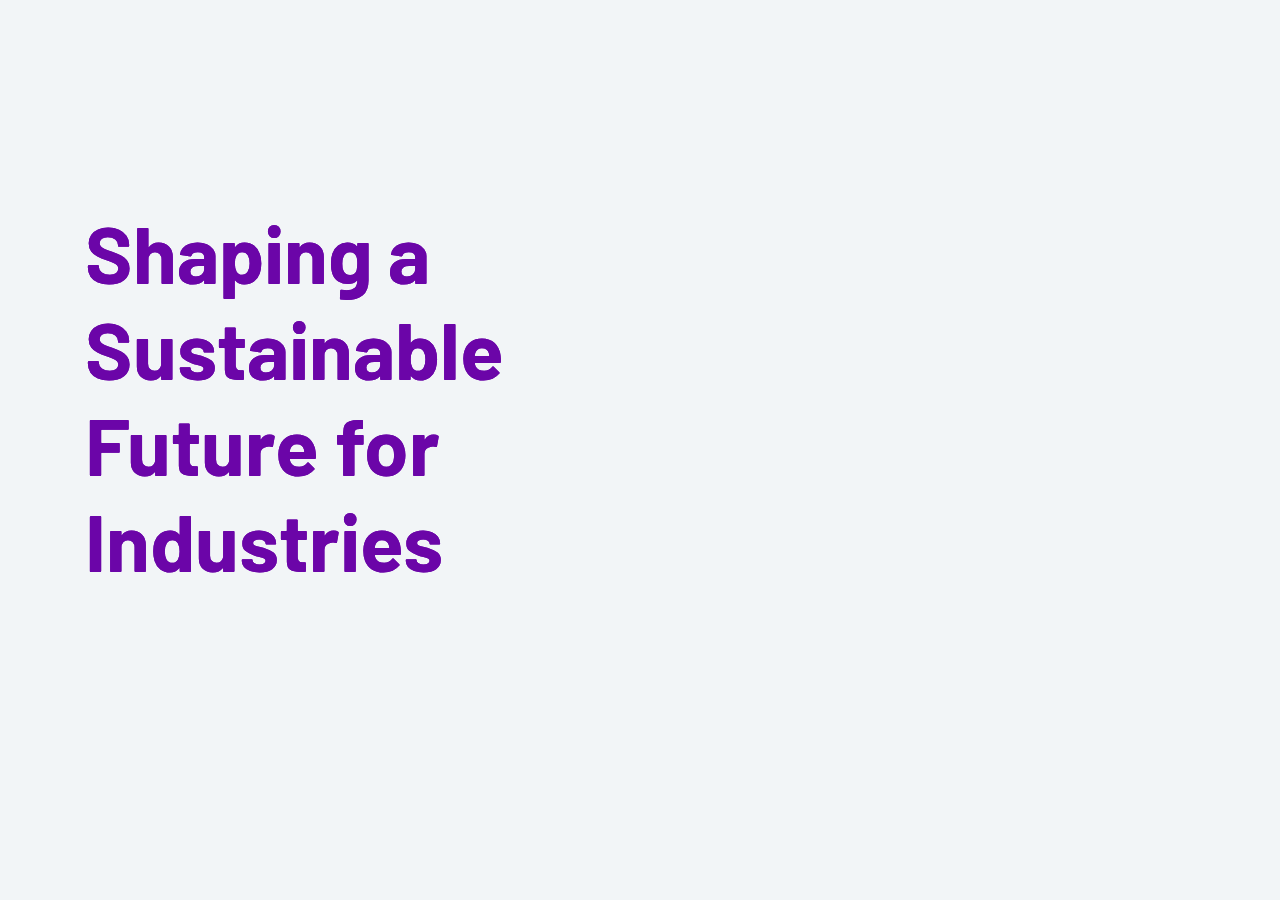
==== index.html @ 56fdaa16 "home video edits" ====
<!DOCTYPE html>
<html lang="en">
  <head>
    <meta charset="UTF-8">
    <meta name="viewport" content="width=device-width, initial-scale=1.0">

    <link rel="stylesheet" type="text/css" href="assets/css/style.css">
    <link rel="stylesheet" type="text/css" href="assets/css/la-style.css">

    <title>Aveva | Welcome</title>
  </head>
  <body class="home splash purple">

    <div class="splash-inner container container-center">
      <div class="row container-position col-wrapper">
        <div class="col col-left">
          <div class="text-wrapper">
            <h1>Shaping a Sustainable Future for Industries</h1>
          </div>
        </div>
        <div class="col col-right dark purple-invisible">
          <p class="large">
            Learn how digital acceleration empowers you to optimize engineering and operations to unlock performance intelligence with our digital factory experience. Discover how partnering with AVEVA empowers industries with a comprehensive AI-infused digital thread to enable the connected worker with insights, guidance, and learning to shape a sustainable future.
          </p>
          <p class="large">
            <strong>
              Discover how AVEVA software can help you unlock performance intelligence in each of the industries below.
            </strong>
          </p>
        </div>
        <div class="col col-full nav title-nav purple-invisible">
          <ul class="nav-list">
            <li class="nav-item">
              <a class="nav-link dark" href="#" data-slide="chemicals">Chemicals</a>
            </li>
            <li class="nav-item">
              <a class="nav-link dark" href="#" data-slide="consumer-products">Consumer-packaged Goods</a>
            </li>
            <li class="nav-item">
              <a class="nav-link dark" href="#" data-slide="energy">Oil and Gas</a>
            </li>
            <li class="nav-item">
              <a class="nav-link dark" href="#" data-slide="power">Power</a>
            </li>
          </ul>
        </div>
      </div>
    </div>

    <div class="slider-inner hidden">
      <div class="bg">
      </div>
      <div class="container container-center slider-arrows">
        <div class="arrows">
          <div class="arrow arrow-left">
            <img src="assets/images/arrow-left.svg" alt="">
          </div>
          <div class="arrow arrow-right">
            <img src="assets/images/arrow-left.svg" alt="">
          </div>
        </div>
      </div>
      <div class="container container-center container-position slide slide-chemicals col-wrapper" style="display: none;" data-slide="chemicals">
        <div class="col col-left">
          <div class="text-wrapper">
            <h1>Chemicals</h1>
          </div>
        </div>
        <div class="col col-right">
          <div class="video-wrapper">
            <!--<video class="video" poster="assets/images/video-thumb.png">
              <source src="" type="video/webm">
            </video>-->

            <div class="fitb-popup-contain">
              <div class="pop-trigger">
                <img src="assets/images/video-preview.jpg" />
                <div class="fitb-pop">
                  <script src="https://fast.wistia.com/embed/medias/597hd5njdz.jsonp" async></script><script src="https://fast.wistia.com/assets/external/E-v1.js" async></script><div class="wistia_responsive_padding" style="padding:56.25% 0 0 0;position:relative;"><div class="wistia_responsive_wrapper" style="height:100%;left:0;position:absolute;top:0;width:100%;"><div class="wistia_embed wistia_async_597hd5njdz videoFoam=true" style="height:100%;position:relative;width:100%"><div class="wistia_swatch" style="height:100%;left:0;opacity:0;overflow:hidden;position:absolute;top:0;transition:opacity 200ms;width:100%;"><img src="https://fast.wistia.com/embed/medias/597hd5njdz/swatch" style="filter:blur(5px);height:100%;object-fit:contain;width:100%;" alt="" aria-hidden="true" onload="this.parentNode.style.opacity=1;" /></div></div></div></div>
                </div>
              </div>
            </div>
            <!--<img src="assets/images/play.svg" alt="" class="play-button">-->
          </div>
        </div>
        <div class="col col-full nav title-nav">
          <ul class="nav-list">
            <li class="nav-item">
              <a class="nav-link dark active" href="#" data-slide="chemicals">Chemicals</a>
            </li>
            <li class="nav-item">
              <a class="nav-link dark" href="#" data-slide="consumer-products">Consumer-packaged Goods</a>
            </li>
            <li class="nav-item">
              <a class="nav-link dark" href="#" data-slide="energy">Oil and Gas</a>
            </li>
            <li class="nav-item">
              <a class="nav-link dark" href="#" data-slide="power">Power</a>
            </li>
          </ul>
        </div>
        <div class="col col-right dark">
          <p class="large slate">
            AVEVA provides expert software to the top 15 leading chemical companies, enabling them to unify data, drive engineering excellence and operational agililty, and support circularity and sustainable performance.
          </p>
          <a href="chemicals.html" class="button">Get Started</a>
        </div>
      </div>

      <div class="container container-center container-position slide slide-consumer-products col-wrapper" style="display: none" data-slide="consumer-products">
        <div class="col col-left">
          <div class="text-wrapper">
            <h1>Consumer-packaged Goods</h1>
          </div>
        </div>
        <div class="col col-right">
          <div class="video-wrapper">
            <video class="video" poster="assets/images/video-thumb.png">
              <source src="" type="video/webm">
            </video>
            <img src="assets/images/play.svg" alt="" class="play-button">
          </div>
        </div>
        <div class="col col-full nav title-nav">
          <ul class="nav-list">
            <li class="nav-item">
              <a class="nav-link dark" href="#" data-slide="chemicals">Chemicals</a>
            </li>
            <li class="nav-item">
              <a class="nav-link dark active" href="#" data-slide="consumer-products">Consumer-packaged Goods</a>
            </li>
            <li class="nav-item">
              <a class="nav-link dark" href="#" data-slide="energy">Oil and Gas</a>
            </li>
            <li class="nav-item">
              <a class="nav-link dark" href="#" data-slide="power">Power</a>
            </li>
          </ul>
        </div>
        <div class="col col-right dark">
          <p class="large">
            As a recognized leader in smart manufacturing, AVEVA works with the top 25 food and beverage manufacturers to use Industry 4.0 technologies to transform their businesses and enable operational excellence.
          </p>
          <a href="consumer-products.html" class="button">Get Started</a>
        </div>
      </div>

      <div class="container container-center container-position slide slide-energy col-wrapper" style="display: none" data-slide="energy">
        <div class="col col-left">
          <div class="text-wrapper">
            <h1>Oil and Gas</h1>
          </div>
        </div>
        <div class="col col-right">
          <div class="video-wrapper">
            <video class="video" poster="assets/images/video-thumb.png">
              <source src="" type="video/webm">
            </video>
            <img src="assets/images/play.svg" alt="" class="play-button">
          </div>
        </div>
        <div class="col col-full nav title-nav">
          <ul class="nav-list">
            <li class="nav-item">
              <a class="nav-link dark" href="#" data-slide="chemicals">Chemicals</a>
            </li>
            <li class="nav-item">
              <a class="nav-link dark" href="#" data-slide="consumer-products">Consumer-packaged Goods</a>
            </li>
            <li class="nav-item">
              <a class="nav-link dark active" href="#" data-slide="energy">Oil and Gas</a>
            </li>
            <li class="nav-item">
              <a class="nav-link dark" href="#" data-slide="power">Power</a>
            </li>
          </ul>
        </div>
        <div class="col col-right dark">
          <p class="large slate">
            As a recognized leader in the energy industry, AVEVA enables 19 of the top 20 energy companies, over 300 refineries and 900,000 miles of pipeline to improve their businesses, enable agility and drive net-zero operations through digital transformation.
          </p>
          <a href="energy.html" class="button">Get Started</a>
        </div>
      </div>

      <div class="container container-center container-position slide slide-power col-wrapper" style="display: none" data-slide="power">
        <div class="col col-left">
          <div class="text-wrapper">
            <h1>Power</h1>
          </div>
        </div>
        <div class="col col-right">
          <div class="video-wrapper">
            <video class="video" poster="assets/images/video-thumb.png">
              <source src="" type="video/webm">
            </video>
            <img src="assets/images/play.svg" alt="" class="play-button">
          </div>
        </div>
        <div class="col col-full nav title-nav">
          <ul class="nav-list">
            <li class="nav-item">
              <a class="nav-link dark" href="#" data-slide="chemicals">Chemicals</a>
            </li>
            <li class="nav-item">
              <a class="nav-link dark" href="#" data-slide="consumer-products">Consumer-packaged Goods</a>
            </li>
            <li class="nav-item">
              <a class="nav-link dark" href="#" data-slide="energy">Oil and Gas</a>
            </li>
            <li class="nav-item">
              <a class="nav-link dark active" href="#" data-slide="power">Power</a>
            </li>
          </ul>
        </div>
        <div class="col col-right dark">
          <p class="large slate">
            AVEVA enables the digital transformation of the power industry by improving plant efficiency, increasing reliability and creating a connected workforce while meeting sustainability goals and shareholder needs.
          </p>
          <a href="power.html" class="button">Get Started</a>
        </div>
      </div>

    </div>

    <video muted playsinline class="background-video" style="display:none;">
      <source src="assets/videos/AVEVA_intro_intro.webm" type="video/webm">
    </video>
    <script src="https://code.jquery.com/jquery-3.6.0.min.js" integrity="sha256-/xUj+3OJU5yExlq6GSYGSHk7tPXikynS7ogEvDej/m4=" crossorigin="anonymous"></script>
    <script src="assets/js/slider.js"></script>
    <script src="assets/js/la-custom.js"></script>
    <script src="assets/js/home.js"></script>
    <script>
      document.addEventListener('DOMContentLoaded', () => {
      let vidElem = document.querySelector('.background-video');
      let videoElement = $('.background-video');
      setTimeout(function() {
        videoElement.fadeIn(400, 'swing', function() {
          vidElem.play();
        });
      }, 2000);
      vidElem.addEventListener('timeupdate', function () {
if (vidElem.currentTime >= 15) {
        vidElem.currentTime = 11.25;
        vidElem.play();
      }
}, false);
    });
    </script>
  </body>
</html>
---- assets/css/style.css ----
@font-face {
  -webkit-font-smoothing: antialiased;
  -moz-osx-font-smoothing: grayscale;
  font-style: normal;
  font-weight: 400;
  src: url(../fonts/Barlow-SemiBold.ttf) format("truetype");
  font-display: swap;
  font-family: Barlow-SemiBold
}

@font-face {
  -webkit-font-smoothing: antialiased;
  -moz-osx-font-smoothing: grayscale;
  font-style: normal;
  font-weight: 400;
  src: url(../fonts/Barlow-Medium.ttf) format("truetype");
  font-display: swap;
  font-family: Barlow-Medium
}

@font-face {
  -webkit-font-smoothing: antialiased;
  -moz-osx-font-smoothing: grayscale;
  font-style: normal;
  font-weight: 400;
  src: url(../fonts/Barlow-Regular.ttf) format("truetype");
  font-display: swap;
  font-family: Barlow-Regular
}

@font-face {
  -webkit-font-smoothing: antialiased;
  -moz-osx-font-smoothing: grayscale;
  font-style: normal;
  src: url(../fonts/Barlow-Light.ttf) format("truetype");
  font-display: swap;
  font-family: Barlow-Light;
  font-weight: 400
}

@font-face {
  -webkit-font-smoothing: antialiased;
  -moz-osx-font-smoothing: grayscale;
  font-style: normal;
  font-weight: 400;
  src: url(../fonts/Barlow-Bold.ttf) format("truetype");
  font-display: swap;
  font-family: Barlow-Bold
}

@font-face {
  -webkit-font-smoothing: antialiased;
  -moz-osx-font-smoothing: grayscale;
  font-style: normal;
  font-weight: 400;
  src: url(../fonts/Barlow-ExtraBold.ttf) format("truetype");
  font-display: swap;
  font-family: Barlow-ExtraBold
}

@font-face {
  -webkit-font-smoothing: antialiased;
  -moz-osx-font-smoothing: grayscale;
  font-style: normal;
  font-weight: 400;
  src: url(../fonts/Muli-Regular.ttf) format("truetype");
  font-display: swap;
  font-family: Muli-Regular
}

@font-face {
  -webkit-font-smoothing: antialiased;
  -moz-osx-font-smoothing: grayscale;
  font-style: normal;
  font-weight: 400;
  src: url(../fonts/Muli-Medium.ttf) format("truetype");
  font-display: swap;
  font-family: Muli-Medium
}

@font-face {
  -webkit-font-smoothing: antialiased;
  -moz-osx-font-smoothing: grayscale;
  font-style: normal;
  font-weight: 400;
  src: url(../fonts/Muli-SemiBold.ttf) format("truetype");
  font-display: swap;
  font-family: Muli-SemiBold
}

@font-face {
  -webkit-font-smoothing: antialiased;
  -moz-osx-font-smoothing: grayscale;
  font-style: normal;
  font-weight: 400;
  src: url(../fonts/Muli-Bold.ttf) format("truetype");
  font-display: swap;
  font-family: Muli-Bold
}

@font-face {
  -webkit-font-smoothing: antialiased;
  -moz-osx-font-smoothing: grayscale;
  font-style: normal;
  font-weight: 400;
  src: url(../fonts/Muli-ExtraBold.ttf) format("truetype");
  font-display: swap;
  font-family: Muli-ExtraBold
}

@font-face {
  -webkit-font-smoothing: antialiased;
  -moz-osx-font-smoothing: grayscale;
  font-style: normal;
  font-weight: 400;
  src: url(../fonts/Muli-Light.ttf) format("truetype");
  font-display: swap;
  font-family: Muli-Light
}

.large {
  font-size: 16px;
  line-height: 24px
}

.white {
  color: #fff
}

.slate {
  color: #545c69
}

.charcoal {
  color: #363d42
}

.dark {
  color: #23282b
}

.black {
  color: #000
}

.center {
  text-align: center
}

* {
  -webkit-font-smoothing: antialiased;
  -moz-osx-font-smoothing: grayscale;
  box-sizing: border-box;
  margin: 0;
  padding: 0;
  -webkit-animation-timing-function: ease-in-out;
  animation-timing-function: ease-in-out
}

html {
  height: 100%
}

@media only screen and (max-width: 1024px) {
  html {
    overflow-x: hidden
  }
}

body {
  min-height: 100%;
  width: 100%;
  max-width: 100vw;
  overflow-x: hidden;
  scroll-behavior: smooth;
  text-rendering: optimizeSpeed;
  font-size: 14px;
  color: #000;
  font-family: Barlow-Light;
  background-color: #f2f5f7;
  -ms-overflow-style: none;
  scrollbar-width: none
}

body::-webkit-scrollbar {
  display: none
}

.container {
  max-width: 1110px;
  width: 100%
}

@media only screen and (min-width: 481px) and (max-width: 1024px) {
  .container {
    padding: 0 20px
  }
}

@media only screen and (max-width: 480px) {
  .container {
    padding: 0 16px
  }
}

.container-center {
  margin: 0 auto
}

@media only screen and (min-width: 1025px) {
  .container-position {
    position: relative;
    top: 50%;
    transform: translateY(-50%)
  }
}

.hidden {
  display: none
}

.invisible {
  visibility: hidden
}

.button {
  text-decoration: none;
  font-family: Barlow-SemiBold;
  font-size: 16px;
  line-height: normal;
  padding: 14px 25px 15px;
  color: #fff;
  background-color: #4d5ee0;
  display: inline-block;
  text-align: center;
  max-width: 167px;
  width: 100%
}

.button.button-inverted {
  color: #4d5ee0;
  background-color: transparent;
  border: 1px solid #4d5ee0
}

.col-wrapper {
  display: flex;
  flex-direction: row;
  justify-content: space-between;
  flex-wrap: wrap
}

@media only screen and (max-width: 480px) {
  .col-wrapper {
    flex-direction: column;
    justify-content: initial
  }
}

.col-wrapper .col {
  width: 100%
}

@media only screen and (min-width: 481px) {
  .col-wrapper .col {
    flex-basis: 50%
  }
}

@media only screen and (max-width: 480px) {
  .col-wrapper .col.col-left .text-wrapper {
    display: flex;
    flex-direction: column-reverse
  }
}

.col-wrapper .col.col-full {
  flex-basis: 50%
}

@media only screen and (max-width: 1024px) {
  .col-wrapper .col.col-full {
    flex-basis: 100%
  }
}

@media only screen and (min-width: 1025px) {
  .home .col-right {
    padding-left: 100px
  }
}

@media only screen and (min-width: 481px) and (max-width: 1024px) {
  .home .col-right {
    padding-left: 30px
  }
}

.nav .nav-list {
  list-style: none;
  display: flex;
  flex-direction: row;
  justify-content: space-between
}

.nav .nav-list .nav-link {
  text-decoration: none
}

.nav.title-nav {
  transition: opacity 1s ease-in-out
}

@media only screen and (max-width: 1024px) {
  .nav.title-nav {
    position: relative;
    overflow-x: scroll;
    -ms-overflow-style: none;
    scrollbar-width: none
  }
  .nav.title-nav::-webkit-scrollbar {
    display: none
  }
}

@media only screen and (min-width: 481px) and (max-width: 1024px) {
  .nav.title-nav {
    padding: 92px 0 150px
  }
}

@media only screen and (max-width: 480px) {
  .nav.title-nav {
    padding: 60px 0 72px
  }
}

.nav.top-nav {
  padding: 12px 0 18px 45px;
  position: relative;
  z-index: 5
}

@media only screen and (min-width: 481px) and (max-width: 1024px) {
  .nav.top-nav {
    padding: 88px 0 64px 20px
  }
}

@media only screen and (max-width: 480px) {
  .nav.top-nav {
    padding: 54px 0 77px 16px;
    position: relative;
    overflow-x: scroll;
    -ms-overflow-style: none;
    scrollbar-width: none
  }
  .nav.top-nav::-webkit-scrollbar {
    display: none
  }
}

.nav.top-nav .nav-list {
  justify-content: flex-start
}

.nav .nav-item {
  flex: 0 0 140px;
  margin-right: 20px
}

@media only screen and (max-width: 480px) {
  .nav .nav-item:nth-of-type(2) {
    max-width: 80px
  }
}

@media only screen and (min-width: 481px) and (max-width: 1024px) {
  .nav .nav-item {
    flex: 0 0 150px
  }
}

@media only screen and (max-width: 480px) {
  .nav .nav-item {
    flex: 0 0 auto
  }
}

.nav .nav-item .nav-link {
  font-family: Barlow-SemiBold;
  font-size: 18px;
  line-height: 24px
}

.nav .nav-item .nav-link.active {
  color: #78a1fc
}

.splash {
  height: 100%
}

.splash .container {
  height: 100%
}

@media only screen and (min-width: 481px) and (max-width: 1024px) {
  .splash .container {
    padding-bottom: 75px;
    height: auto
  }
}

.splash h1 {
  font-family: Barlow-Bold;
  font-size: 80px;
  color: #6b05a8
}

@media only screen and (min-width: 1025px) {
  .splash h1 {
    margin-bottom: 60px
  }
}

@media only screen and (min-width: 481px) and (max-width: 1024px) {
  .splash h1 {
    font-size: 51px
  }
}

@media only screen and (max-width: 480px) {
  .splash h1 {
    font-size: 44px;
    margin-bottom: 10px
  }
}

.splash.purple {
  background-image: linear-gradient(to left, transparent 0, transparent 33%, #6b05a8 33%, #6b05a8 66%, transparent 66%, transparent 100%);
  background-size: 6000px 6000px;
  -webkit-animation: swipe-splash 2s ease-in-out forwards;
  animation: swipe-splash 2s ease-in-out forwards;
  -webkit-animation-delay: .1s;
  animation-delay: .1s
}

@media only screen and (min-width: 481px) and (max-width: 1024px) {
  .splash.purple {
    background-size: 3000px 3000px
  }
}

@media only screen and (max-width: 480px) {
  .splash.purple {
    background-size: 3000px 3000px
  }
}

.splash.purple .container {
  padding-bottom: 0
}

@media only screen and (min-width: 481px) and (max-width: 1024px) {
  .splash.purple .container-position {
  }
}

@media only screen and (max-width: 480px) {
  .splash.purple .container-position {
    padding-top: 154px
  }
}

@media only screen and (min-width: 481px) and (max-width: 1024px) {
  .splash.purple .col-left {
    flex-basis: 100%
  }
}

.splash.purple .text-wrapper {
  max-width: 571px
}

.splash.purple h1 {
  position: relative
}

.splash.purple h1::after {
  content: "Shaping a Sustainable Future for Industries";
  display: block;
  -webkit-background-clip: text;
  -webkit-text-fill-color: transparent;
  background-image: linear-gradient(to left, #6b05a8 0, #6b05a8 33%, #f2f5f7 33%, #f2f5f7 66%, #6b05a8 66%, #6b05a8 100%);
  background-size: 6000px 6000px;
  mix-blend-mode: lighten;
  position: absolute;
  top: 0;
  left: 0;
  z-index: 5;
  font-family: Barlow-Bold;
  font-size: 80px;
  color: #6b05a8;
  -webkit-animation: swipe-splash 2.4s ease-in-out;
  animation: swipe-splash 2.4s ease-in-out
}

@media only screen and (min-width: 1025px) {
  .splash.purple h1::after {
    margin-bottom: 60px
  }
}

@media only screen and (min-width: 481px) and (max-width: 1024px) {
  .splash.purple h1::after {
    font-size: 51px
  }
}

@media only screen and (max-width: 480px) {
  .splash.purple h1::after {
    font-size: 44px;
    margin-bottom: 10px
  }
}

@media only screen and (min-width: 481px) and (max-width: 1024px) {
  .splash.purple h1::after {
    background-size: 3000px 3000px;
    font-size: 80px;
    -webkit-animation: swipe-splash 2.4s ease-in-out;
    animation: swipe-splash 2.4s ease-in-out
  }
}

@media only screen and (max-width: 480px) {
  .splash.purple h1::after {
    background-size: 3000px 3000px;
    -webkit-animation: swipe-splash 2.4s ease-in-out;
    animation: swipe-splash 2.4s ease-in-out
  }
}

.splash.purple .purple-hidden {
  display: none
}

.splash.purple .purple-invisible {
  opacity: 0
}

@media only screen and (max-width: 1024px) {
  .splash .col-left {
    order: 2
  }
}

.splash .col-right {
  padding-top: 25px;
  transition: opacity 1s ease-in-out
}

@media only screen and (max-width: 1024px) {
  .splash .col-right {
    order: 3
  }
}

@media only screen and (min-width: 481px) and (max-width: 1024px) {
  .splash .col-right {
    padding-top: 15px
  }
}

.splash .col-right p {
  font-family: Muli-Regular;
  font-size: 14px;
  line-height: 20px;
  letter-spacing: 0px
}

.splash .col-right p:first-of-type {
  margin-bottom: 20px
}

.splash .col-right p strong {
  font-weight: bold
}

@media only screen and (max-width: 1024px) {
  .splash .col-full {
    order: 1
  }
}

@-webkit-keyframes swipe-splash {
  0% {
    background-position: left
  }
  100% {
    background-position: right
  }
}

@keyframes swipe-splash {
  0% {
    background-position: left
  }
  100% {
    background-position: right
  }
}

.slider {
  min-height: 100vh;
  height: 100%
}

.slider .slider-inner {
  background-size: cover;
  background-position: center;
  background-repeat: no-repeat;
  height: inherit;
  transition: opacity 1s ease-in-out
}

.slider .chemicals {
  background-image: url(../images/chemicals.png)
}

.slider .energy {
  background-image: url(../images/energy.png)
}

.slider .consumer-products {
  background-image: url(../images/consumer-products.png)
}

.slider .power {
  background-image: url(../images/power.png)
}

.slider .slider-arrows {
  position: relative;
  z-index: 1000;
}

@media only screen and (min-width: 481px) and (max-width: 1024px) {
  .slider .slider-arrows {
    position: absolute
  }
}

@media only screen and (max-width: 1024px) {
  .slider .slider-arrows {
    z-index: 1
  }
}

.slider .slider-arrows .arrows {
  position: absolute;
  right: 0;
  display: flex;
  flex-direction: row
}

@media only screen and (min-width: 481px) and (max-width: 1024px) {
  .slider .slider-arrows .arrows {
    right: 15px
  }
}

@media only screen and (max-width: 480px) {
  .slider .slider-arrows .arrows {
    right: 16px
  }
}

.slider .slider-arrows .arrow {
  width: 63px;
  height: 63px;
  background-color: #4d5ee0;
  color: #fff;
  text-align: center;
  line-height: 63px;
  cursor: pointer
}

@media only screen and (max-width: 480px) {
  .slider .slider-arrows .arrow {
    width: 45px;
    height: 45px;
    line-height: 50px
  }
}

.slider .slider-arrows .arrow.arrow-left {
  margin-right: 3px
}

.slider .slider-arrows .arrow.arrow-right img {
  transform: rotate(180deg)
}

.slider .slide.hidden {
  display: none
}

@media only screen and (min-width: 481px) and (max-width: 1024px) {
  .slider .slide .title-nav {
    order: 1
  }
}

.slider .slide .video-wrapper {
  margin: 30px 0 72px;
  position: relative
}

@media only screen and (min-width: 481px) and (max-width: 1024px) {
  .slider .slide .video-wrapper {
    margin: 30px 0 40px
  }
}

@media only screen and (max-width: 480px) {
  .slider .slide .video-wrapper {
    margin: 30px 0
  }
}

.slider .slide .video-wrapper .video {
  max-width: 100%
}

.slider .slide .video-wrapper .play-button {
  position: absolute;
  top: 50%;
  left: 50%;
  transform: translate(-50%, -50%);
  cursor: pointer
}

@media only screen and (max-width: 1024px) {
  .slider .slide .col-left {
    order: 2
  }
}

.slider .slide .col-left .text-wrapper h1 {
  font-family: Barlow-Bold;
  font-size: 80px;
  color: #6b05a8
}

@media only screen and (min-width: 1025px) {
  .slider .slide .col-left .text-wrapper h1 {
    margin-bottom: 60px
  }
}

@media only screen and (min-width: 481px) and (max-width: 1024px) {
  .slider .slide .col-left .text-wrapper h1 {
    font-size: 51px
  }
}

@media only screen and (max-width: 480px) {
  .slider .slide .col-left .text-wrapper h1 {
    font-size: 44px;
    margin-bottom: 10px
  }
}

@media only screen and (min-width: 481px) and (max-width: 1024px) {
  .slider .slide .col-left .text-wrapper h1 {
    margin-top: 125px
  }
}

@media only screen and (min-width: 481px) and (max-width: 1024px) {
  .slider .slide .col-right {
    margin-left: auto
  }
}

@media only screen and (max-width: 1024px) {
  .slider .slide .col-right {
    order: 4
  }
  .slider .slide .col-right.video-wrapper {
    order: 3
  }
}

.slider .slide .col-right p {
  font-family: Muli-Regular;
  font-size: 14px;
  line-height: 20px;
  letter-spacing: 0px
}

.slider .slide .col-right .button {
  margin-top: 72px
}

@media only screen and (min-width: 481px) and (max-width: 1024px) {
  .slider .slide .col-right .button {
    margin-top: 45px
  }
}

@media only screen and (max-width: 480px) {
  .slider .slide .col-right .button {
    margin-top: 30px
  }
}

.industry {
  background-color: #f6f8fa
}

@media only screen and (max-width: 1024px) {
  .industry {
    padding-bottom: 50px
  }
}

.industry .container {
  max-width: 920px
}

@media only screen and (min-width: 481px) and (max-width: 1024px) {
  .industry .container {
    max-width: 710px
  }
}

@media only screen and (max-width: 480px) {
  .industry .container {
    max-width: 100%
  }
}

.industry:not(.level) .box-wrapper {
  max-width: 460px
}

@media only screen and (min-width: 481px) and (max-width: 1024px) {
  .industry:not(.level) .box-wrapper {
    max-width: 400px
  }
}

@media only screen and (max-width: 480px) {
  .industry:not(.level) .box-wrapper {
    max-width: 100%;
    margin: 0 auto
  }
}

.industry:not(.level) .box-wrapper .video-wrapper {
  height: 360px
}

@media only screen and (min-width: 481px) and (max-width: 1024px) {
  .industry:not(.level) .box-wrapper .video-wrapper {
    max-height: 320px;
    height: 100%
  }
}

@media only screen and (max-width: 480px) {
  .industry:not(.level) .box-wrapper .video-wrapper {
    max-height: 400px;
    height: auto
  }
}

.industry .level-link {
  display: none
}

.industry .level .scenes-wrapper {
  margin-top: 0
}

.industry .main-title-wrapper h2 {
  font-family: Barlow-Light;
  font-weight: 300;
  font-size: 36px;
  color: #000
}

.industry .main-title-wrapper h2.underline::after {
  content: '';
  display: block;
  width: 88px;
  height: 3px;
  background-image: linear-gradient(to right, #ffbc00, #f70656);
  margin: 15px auto 32px
}

@media only screen and (max-width: 480px) {
  .industry .main-title-wrapper h2.underline::after {
    margin: 15px auto 23px
  }
}

.industry .main-title-wrapper h2.left::after {
  margin: 15px 0 32px
}

.industry .main-title-wrapper h3 {
  font-family: Barlow-Medium;
  font-size: 24px;
  color: #363d42;
  text-align: center;
  font-weight: 500;
  margin-bottom: 20px
}

.industry .main-title-wrapper p {
  font-family: Muli-Regular;
  font-size: 14px;
  line-height: 20px;
  letter-spacing: 0px
}

.scenes-wrapper {
  margin-top: 75px;
  position: relative
}

@media only screen and (min-width: 481px) and (max-width: 1024px) {
  .scenes-wrapper {
    margin-top: 56px
  }
}

@media only screen and (max-width: 480px) {
  .scenes-wrapper {
    margin-top: 8px
  }
}

.scenes-wrapper p.scenes-label {
  font-family: Muli-Regular;
  font-size: 18px;
  font-weight: bold;
  color: #363d42
}

@media only screen and (max-width: 1024px) {
  .scenes-wrapper p.scenes-label {
    margin: 20px auto 15px !important
  }
}

.scenes-wrapper .button {
  margin-left: 50%;
  transform: translateX(-50%);
  position: relative;
  top: auto
}

@media only screen and (min-width: 481px) {
  .scenes-wrapper .col {
    min-height: 408px
  }
}

.scenes-wrapper .col .box-wrapper {
  height: 100%
}

.scenes-wrapper .col .box-wrapper.change-position {
  position: absolute
}

.scenes-wrapper .col .box-wrapper .video-wrapper {
  height: 100%;
  overflow: hidden
}

.scenes-wrapper .col .video {
  max-width: 100%
}

@media only screen and (min-width: 481px) {
  .scenes-wrapper .col.col-left {
    margin-left: auto
  }
}

@media only screen and (min-width: 481px) and (max-width: 1024px) {
  .scenes-wrapper .col.col-left .box-wrapper {
    margin-left: auto
  }
}

@media only screen and (max-width: 480px) {
  .scenes-wrapper .col.col-left {
    margin-bottom: 96px
  }
}

@media only screen and (min-width: 481px) {
  .scenes-wrapper .col.col-right {
    margin-left: auto
  }
}

@media only screen and (min-width: 481px) and (max-width: 1024px) {
  .scenes-wrapper .col.col-right .box-wrapper {
    margin-right: auto
  }
}

.scenes-wrapper .show-on-level {
  display: none
}

.scenes-wrapper .show-on-level,
.scenes-wrapper .show-on-level * {
  transition: opacity 1s ease-in-out
}

.scenes-wrapper .show-on-level.title-wrapper h2 {
  font-family: Barlow-Light;
  font-weight: 300;
  font-size: 36px;
  color: #000
}

.scenes-wrapper .show-on-level.title-wrapper h2.underline::after {
  content: '';
  display: block;
  width: 88px;
  height: 3px;
  background-image: linear-gradient(to right, #ffbc00, #f70656);
  margin: 15px auto 32px
}

@media only screen and (max-width: 480px) {
  .scenes-wrapper .show-on-level.title-wrapper h2.underline::after {
    margin: 15px auto 23px
  }
}

.scenes-wrapper .show-on-level.title-wrapper h2.left::after {
  margin: 15px 0 32px
}

.scenes-wrapper .show-on-level.title-wrapper p {
  font-family: Muli-Regular;
  font-size: 14px;
  line-height: 20px;
  letter-spacing: 0px
}

@media only screen and (min-width: 481px) and (max-width: 1024px) {
  .scenes-wrapper .show-on-level.title-wrapper h2,
  .scenes-wrapper .show-on-level.title-wrapper p {
    text-align: center
  }
  .scenes-wrapper .show-on-level.title-wrapper h2::after {
    margin: 15px auto 32px
  }
}

.push-back {
  position: relative;
  z-index: 0
}

.pull-up {
  -webkit-animation: pull-up 1.5s forwards;
  animation: pull-up 1.5s forwards;
  opacity: 0
}

.pull-up.scenes-wrapper .button {
  opacity: 0;
  -webkit-animation: pull-up-button 1.5s forwards;
  animation: pull-up-button 1.5s forwards;
  -webkit-animation-delay: 1s;
  animation-delay: 1s
}

.pull-up:nth-child(2) {
  -webkit-animation-delay: .2s;
  animation-delay: .2s
}

.pull-up:last-child {
  -webkit-animation-delay: .6s;
  animation-delay: .6s
}

.fade.out {
  -webkit-animation: fade 1s forwards;
  animation: fade 1s forwards
}

@-webkit-keyframes pull-up {
  0% {
    padding-top: 50px;
    opacity: 0
  }
  50% {
    padding-top: 0
  }
  100% {
    padding-top: 0;
    opacity: 1
  }
}

@keyframes pull-up {
  0% {
    padding-top: 50px;
    opacity: 0
  }
  50% {
    padding-top: 0
  }
  100% {
    padding-top: 0;
    opacity: 1
  }
}

@-webkit-keyframes pull-up-button {
  0% {
    margin-top: 50px;
    opacity: 0
  }
  50% {
    margin-top: 0
  }
  100% {
    margin-top: 0;
    opacity: 1
  }
}

@keyframes pull-up-button {
  0% {
    margin-top: 50px;
    opacity: 0
  }
  50% {
    margin-top: 0
  }
  100% {
    margin-top: 0;
    opacity: 1
  }
}

@-webkit-keyframes fade {
  0% {
    opacity: 1
  }
  100% {
    opacity: 0
  }
}

@keyframes fade {
  0% {
    opacity: 1
  }
  100% {
    opacity: 0
  }
}

@-webkit-keyframes hover-scene {
  0% {
    transform: translate(var(--moveLeft), var(--moveDown)) scale(var(--scaleAmount))
  }
  25% {
    transform: translate(calc(var(--moveLeft) + 5px), var(--moveDown)) scale(var(--scaleAmount))
  }
  50% {
    transform: translate(calc(var(--moveLeft) + 5px), calc(var(--moveDown) + 5px)) scale(var(--scaleAmount))
  }
  75% {
    transform: translate(var(--moveLeft), calc(var(--moveDown) + 5px)) scale(var(--scaleAmount))
  }
  100% {
    transform: translate(var(--moveLeft), var(--moveDown)) scale(var(--scaleAmount))
  }
}

@keyframes hover-scene {
  0% {
    transform: translate(var(--moveLeft), var(--moveDown)) scale(var(--scaleAmount))
  }
  25% {
    transform: translate(calc(var(--moveLeft) + 5px), var(--moveDown)) scale(var(--scaleAmount))
  }
  50% {
    transform: translate(calc(var(--moveLeft) + 5px), calc(var(--moveDown) + 5px)) scale(var(--scaleAmount))
  }
  75% {
    transform: translate(var(--moveLeft), calc(var(--moveDown) + 5px)) scale(var(--scaleAmount))
  }
  100% {
    transform: translate(var(--moveLeft), var(--moveDown)) scale(var(--scaleAmount))
  }
}

.industry:not(.level) .video {
  -webkit-animation-name: hover-scene;
  animation-name: hover-scene;
  -webkit-animation-duration: 3s;
  animation-duration: 3s;
  -webkit-animation-iteration-count: infinite;
  animation-iteration-count: infinite;
  -webkit-animation-timing-function: ease-in-out;
  animation-timing-function: ease-in-out
}

.industry:not(.level) .col-right .video {
  animation-direction: alternate-reverse
}

.industry:not(.level) .chemicals .col-left .video {
  --scaleAmount: 1.6;
  --moveLeft: -10px;
  --moveDown: 25px;
  transform: translate(var(--moveLeft), var(--moveDown)) scale(var(--scaleAmount))
}

@media only screen and (min-width: 481px) and (max-width: 1024px) {
  .industry:not(.level) .chemicals .col-left .video {
    --scaleAmount: 1.7;
    --moveDown: 30px
  }
}

@media only screen and (max-width: 480px) {
  .industry:not(.level) .chemicals .col-left .video {
    --scaleAmount: 1.75;
    --moveDown: -50%;
    --moveLeft: -10px;
    margin-top: 50%
  }
}

.industry:not(.level) .chemicals .col-right .video {
  --scaleAmount: 1.25;
  --moveLeft: -5px;
  --moveDown: 50px;
  transform: translate(var(--moveLeft), var(--moveDown)) scale(var(--scaleAmount))
}

@media only screen and (min-width: 481px) and (max-width: 1024px) {
  .industry:not(.level) .chemicals .col-right .video {
    --moveDown: 60px
  }
}

@media only screen and (max-width: 480px) {
  .industry:not(.level) .chemicals .col-right .video {
    --scaleAmount: 1.3;
    --moveDown: -50%;
    --moveLeft: -10px;
    margin-top: 50%
  }
}

.industry:not(.level) .consumer-products .col-left .video {
  --scaleAmount: 1.5;
  --moveLeft: 5px;
  --moveDown: 50px;
  transform: translate(var(--moveLeft), var(--moveDown)) scale(var(--scaleAmount))
}

@media only screen and (min-width: 481px) and (max-width: 1024px) {
  .industry:not(.level) .consumer-products .col-left .video {
    --scaleAmount: 1.7;
    --moveDown: 50px
  }
}

@media only screen and (max-width: 480px) {
  .industry:not(.level) .consumer-products .col-left .video {
    --scaleAmount: 1.75;
    --moveDown: -50%;
    --moveLeft: 0px;
    margin-top: 50%
  }
}

.industry:not(.level) .consumer-products .col-right .video {
  --scaleAmount: 1.2;
  --moveLeft: 5px;
  --moveDown: 25px;
  transform: translate(var(--moveLeft), var(--moveDown)) scale(var(--scaleAmount))
}

@media only screen and (min-width: 481px) and (max-width: 1024px) {
  .industry:not(.level) .consumer-products .col-right .video {
    --scaleAmount: 1.3;
    --moveDown: 25px
  }
}

@media only screen and (max-width: 480px) {
  .industry:not(.level) .consumer-products .col-right .video {
    --scaleAmount: 1.3;
    --moveDown: -50%;
    --moveLeft: 5px;
    margin-top: 50%
  }
}

.industry:not(.level) .energy .col-left .video {
  --scaleAmount: 1.5;
  --moveLeft: 5px;
  --moveDown: 20px;
  transform: translate(var(--moveLeft), var(--moveDown)) scale(var(--scaleAmount))
}

@media only screen and (min-width: 481px) and (max-width: 1024px) {
  .industry:not(.level) .energy .col-left .video {
    --scaleAmount: 1.7;
    --moveDown: 30px
  }
}

@media only screen and (max-width: 480px) {
  .industry:not(.level) .energy .col-left .video {
    --scaleAmount: 1.75;
    --moveDown: -50%;
    --moveLeft: 0px;
    margin-top: 50%
  }
}

.industry:not(.level) .energy .col-right .video {
  --scaleAmount: 1.2;
  --moveLeft: 5px;
  --moveDown: 30px;
  transform: translate(var(--moveLeft), var(--moveDown)) scale(var(--scaleAmount))
}

@media only screen and (min-width: 481px) and (max-width: 1024px) {
  .industry:not(.level) .energy .col-right .video {
    --scaleAmount: 1.25;
    --moveDown: 45px
  }
}

@media only screen and (max-width: 480px) {
  .industry:not(.level) .energy .col-right .video {
    --scaleAmount: 1.3;
    --moveDown: -50%;
    --moveLeft: 0px;
    margin-top: 50%
  }
}

.industry:not(.level) .power .col-left .video {
  --scaleAmount: 1.3;
  --moveLeft: 5px;
  --moveDown: 5px;
  transform: translate(var(--moveLeft), var(--moveDown)) scale(var(--scaleAmount))
}

@media only screen and (min-width: 481px) and (max-width: 1024px) {
  .industry:not(.level) .power .col-left .video {
    --scaleAmount: 1.6;
    --moveDown: 30px
  }
}

@media only screen and (max-width: 480px) {
  .industry:not(.level) .power .col-left .video {
    --scaleAmount: 1.75;
    --moveDown: -50%;
    --moveLeft: 0px;
    margin-top: 50%
  }
}

.industry:not(.level) .power .col-right .video {
  --scaleAmount: 1;
  --moveLeft: 5px;
  --moveDown: 30px;
  transform: translate(var(--moveLeft), var(--moveDown)) scale(var(--scaleAmount))
}

@media only screen and (min-width: 481px) and (max-width: 1024px) {
  .industry:not(.level) .power .col-right .video {
    --moveLeft: -20px
  }
}

@media only screen and (max-width: 480px) {
  .industry:not(.level) .power .col-right .video {
    --scaleAmount: 1;
    --moveDown: -50%;
    --moveLeft: -10px;
    margin-top: 50%
  }
}

@media only screen and (max-width: 1024px) {
  .level {
    overflow-x: hidden
  }
}

@media only screen and (max-width: 480px) {
  .level {
    max-width: 100%;
    margin: 0 auto
  }
}

.level .container {
  max-width: 100vw;
  padding: 0 45px;
  height: 100%
}

@media only screen and (min-width: 481px) and (max-width: 1024px) {
  .level .container {
    padding: 0 20px
  }
}

@media only screen and (max-width: 480px) {
  .level .container {
    padding: 0 16px;
    overflow: hidden
  }
}

.level .level-button {
  display: none
}

.level .show-on-level {
  display: block;
  margin-left: 0;
  transition: all 2s ease-in-out
}

@media only screen and (min-width: 1025px) {
  .level .show-on-level {
    max-width: 340px
  }
}

.level .box-wrapper {
  display: flex
}

@media only screen and (min-width: 1025px) {
  .level .box-wrapper {
    -webkit-animation: scale-width 2s forwards;
    animation: scale-width 2s forwards
  }
}

@media only screen and (max-width: 1024px) {
  .level .box-wrapper {
    flex-direction: column
  }
}

.level .col-wrapper {
  min-height: 100%
}

.level .col-wrapper .col {
  flex-basis: 100%
}

.level .col-wrapper .col .video-wrapper {
  position: relative;
  -webkit-animation: scale-width 2s forwards;
  animation: scale-width 2s forwards;
  transition: all 2s ease-in-out;
  margin-left: 0px;
  overflow: visible
}

@media only screen and (min-width: 1025px) {
  .level .col-wrapper .col .video-wrapper {
    max-width: calc(100% - 400px);
    max-height: 100%;
    position: absolute;
    top: 0;
    right: 0;
    z-index: 1
  }
}

@media only screen and (max-width: 480px) {
  .level .col-wrapper .col .video-wrapper {
    margin-top: 200px
  }
}

.level .col-wrapper .col .video-wrapper .video {
  transition: all 2s ease-in-out;
  transform-origin: center
}

@media only screen and (min-width: 1025px) {
  .level .col-wrapper .col .video-wrapper .video {
    max-height: 882px
  }
}

@media only screen and (max-width: 1024px) {
  .level .col-wrapper .col .video-wrapper .video {
    max-height: 645px
  }
}

.level .col-wrapper .col .video-wrapper .video-overlay {
  position: absolute;
  top: 0;
  left: 0;
  z-index: 2;
  width: 100%;
  height: 100%;
  max-width: unset
}

@media only screen and (min-width: 1025px) {
  .level.level-scale-up .video-wrapper {
    transform: scale3d(1.25, 1.25, 1.5);
    margin-left: -200px !important
  }
}

@media only screen and (min-width: 481px) and (max-width: 1024px) {
  .level.level-scale-up .video-wrapper {
    transform: scale3d(1.25, 1.25, 1.5);
    margin-top: -100px !important
  }
}

@media only screen and (max-width: 480px) {
  .level.level-scale-up .video-wrapper {
    transform: scale3d(1.5, 1.5, 1.5);
    margin-top: 50px !important
  }
}

.level.level-move-left {
  overflow-x: hidden
}

@media only screen and (min-width: 1025px) {
  .level.level-move-left {
    overflow-y: hidden
  }
}

@media only screen and (max-width: 480px) {
  .level.level-move-left {
    min-height: 100vh
  }
}

.level.level-move-left .show-on-level:not(.video-overlay) {
  margin-left: -200%
}

.level.level-move-left .video-wrapper {
  right: 50% !important;
  overflow: visible !important
}

@media only screen and (max-width: 480px) {
  .level.level-move-left .video-overlay .pulse-dot,
  .level.level-move-left .video-overlay .tooltip {
    transform: scale(0.75)
  }
}

.level.level-push-back .video-wrapper {
  z-index: -1 !important
}

.level.level-plant .col-enterprise {
  display: none
}

.level.level-enterprise .col-plant {
  display: none
}

@media only screen and (min-width: 1025px) {
  .level-plant .video {
    transform: scale3d(1.5, 1.5, 1.5) translate(50px, 100px)
  }
}

@media only screen and (min-width: 481px) and (max-width: 1024px) {
  .level-plant .video {
    transform: scale3d(1.25, 1.25, 1.5) translate(-10px, 100px)
  }
}

@media only screen and (max-width: 480px) {
  .level-plant .video {
    transform: scale(1.4) translateX(-5px)
  }
}

.level-plant:not(.sidebar-active) .scenes-wrapper {
  min-height: calc(100vh - 150px);
  height: 100%
}

@media only screen and (min-width: 481px) and (max-width: 1024px) {
  .level-plant:not(.sidebar-active) .scenes-wrapper {
    min-height: calc(100% - 150px)
  }
}

@media only screen and (max-width: 1024px) {
  .level-plant .legend {
    bottom: unset
  }
}

@media only screen and (min-width: 481px) and (max-width: 1024px) {
  .level-plant .legend {
    top: 200px
  }
}

@media only screen and (max-width: 480px) {
  .level-plant .legend {
    top: 250px
  }
}

@media only screen and (min-width: 481px) and (max-width: 1024px) {
  .level-plant .video-wrapper {
    min-height: 100%
  }
}

.level-plant .video-overlay {
  margin-top: -25px
}

@media only screen and (min-width: 481px) and (max-width: 1024px) {
  .level-plant .video-overlay {
    margin-top: 25px
  }
}

@media only screen and (max-width: 480px) {
  .level-plant .video-overlay {
    margin-top: 0
  }
}

.level-plant .chemicals .margins {
  top: 42%;
  left: 27%
}

@media only screen and (min-width: 481px) and (max-width: 1024px) {
  .level-plant .chemicals .margins {
    top: 50%;
    left: 22%
  }
}

@media only screen and (max-width: 480px) {
  .level-plant .chemicals .margins {
    top: 30%;
    left: 18%
  }
}

.level-plant .chemicals .downtime {
  top: 28%;
  left: 69%
}

@media only screen and (min-width: 481px) and (max-width: 1024px) {
  .level-plant .chemicals .downtime {
    left: 55%
  }
}

@media only screen and (max-width: 480px) {
  .level-plant .chemicals .downtime {
    top: 17%;
    left: 50%
  }
}

.level-plant .chemicals .agility {
  top: 68%;
  left: 60%
}

@media only screen and (min-width: 481px) and (max-width: 1024px) {
  .level-plant .chemicals .agility {
    top: 80%;
    left: 45%
  }
}

@media only screen and (max-width: 480px) {
  .level-plant .chemicals .agility {
    left: 35%
  }
}

@media only screen and (min-width: 481px) and (max-width: 1024px) {
  .level-plant .consumer-products .legend {
    top: 200px
  }
}

@media only screen and (max-width: 480px) {
  .level-plant .consumer-products .legend {
    top: 350px
  }
}

.level-plant .consumer-products .quality {
  top: 40%;
  left: 30%
}

@media only screen and (min-width: 481px) and (max-width: 1024px) {
  .level-plant .consumer-products .quality {
    left: 25%;
    top: 45%
  }
}

@media only screen and (max-width: 480px) {
  .level-plant .consumer-products .quality {
    left: 20%;
    top: 23%
  }
}

.level-plant .consumer-products .reliability {
  top: 67%;
  left: 50%
}

@media only screen and (min-width: 481px) and (max-width: 1024px) {
  .level-plant .consumer-products .reliability {
    top: 80%;
    left: 40%
  }
}

@media only screen and (max-width: 480px) {
  .level-plant .consumer-products .reliability {
    top: 40%;
    left: 30%
  }
}

.level-plant .consumer-products .productivity {
  top: 63%;
  left: 75%
}

@media only screen and (min-width: 481px) and (max-width: 1024px) {
  .level-plant .consumer-products .productivity {
    top: 61%;
    left: 55%
  }
}

@media only screen and (max-width: 480px) {
  .level-plant .consumer-products .productivity {
    top: 35%;
    left: 50%
  }
}

@media only screen and (min-width: 481px) and (max-width: 1024px) {
  .level-plant .energy .video-overlay {
    margin-top: 50px
  }
}

@media only screen and (max-width: 480px) {
  .level-plant .energy .video-overlay {
    margin-top: -50px;
    margin-left: -25px
  }
}

.level-plant .energy .utilities {
  left: 15%;
  top: 47%
}

@media only screen and (min-width: 481px) and (max-width: 1024px) {
  .level-plant .energy .utilities {
    top: 50%
  }
}

.level-plant .energy .downtime {
  left: 50%;
  top: 25%
}

@media only screen and (min-width: 481px) and (max-width: 1024px) {
  .level-plant .energy .downtime {
    left: 45%
  }
}

.level-plant .energy .competency {
  top: 47%;
  left: 50%
}

@media only screen and (min-width: 481px) and (max-width: 1024px) {
  .level-plant .energy .competency {
    left: 40%
  }
}

@media only screen and (min-width: 1025px) {
  .level-plant .power .video {
    transform: scale3d(1, 1, 1.5) translate(50px, 100px)
  }
}

@media only screen and (min-width: 481px) and (max-width: 1024px) {
  .level-plant .power .video {
    transform: scale3d(1.25, 1.25, 1.5) translate(-10px, 100px)
  }
}

@media only screen and (max-width: 480px) {
  .level-plant .power .video {
    transform: scale(1.4) translateX(-5px)
  }
}

@media only screen and (min-width: 481px) and (max-width: 1024px) {
  .level-plant .power .video-overlay {
    margin-top: -50px;
    margin-left: -50px
  }
}

@media only screen and (max-width: 480px) {
  .level-plant .power .video-overlay {
    margin-top: -100px;
    margin-left: -50px
  }
}

.level-plant .power .reliability {
  top: 68%;
  left: 29%
}

.level-plant .power .efficiency {
  top: 70%;
  left: 70%
}

.level-plant .power .workforce {
  top: 50%;
  left: 40%
}

.level-plant .level-link-plant {
  display: inline
}

@media only screen and (min-width: 1025px) {
  .level-enterprise .video {
    transform: scale3d(1.75, 1.75, 1.5) translate(-10px, 50px)
  }
}

@media only screen and (min-width: 481px) and (max-width: 1024px) {
  .level-enterprise .video {
    transform: scale3d(1.75, 1.75, 1.5) translate(-10px, 100px)
  }
}

@media only screen and (max-width: 480px) {
  .level-enterprise .video {
    transform: scale(2) translateX(-5px)
  }
}

.level-enterprise:not(.sidebar-active) .scenes-wrapper {
  min-height: calc(100vh - 150px);
  height: 100%
}

@media only screen and (min-width: 481px) and (max-width: 1024px) {
  .level-enterprise:not(.sidebar-active) .scenes-wrapper.energy {
    min-height: 100vh !important
  }
}

@media only screen and (min-width: 481px) and (max-width: 1024px) {
  .level-enterprise:not(.sidebar-active) .scenes-wrapper {
    min-height: calc(100% - 150px)
  }
}

@media only screen and (max-width: 1024px) {
  .level-enterprise .legend {
    bottom: unset
  }
}

@media only screen and (min-width: 481px) and (max-width: 1024px) {
  .level-enterprise .legend {
    top: 200px
  }
}

@media only screen and (max-width: 480px) {
  .level-enterprise .legend {
    top: 275px
  }
}

@media only screen and (min-width: 481px) and (max-width: 1024px) {
  .level-enterprise .video-wrapper {
    min-height: 100%
  }
}

.level-enterprise .video-overlay {
  margin-top: -75px
}

@media only screen and (min-width: 481px) and (max-width: 1024px) {
  .level-enterprise .video-overlay {
    margin-top: -25px
  }
}

@media only screen and (max-width: 480px) {
  .level-enterprise .video-overlay {
    margin-top: 0
  }
}

.level-enterprise .chemicals .sustainability {
  top: 30%;
  left: 40%
}

@media only screen and (min-width: 481px) and (max-width: 1024px) {
  .level-enterprise .chemicals .sustainability {
    top: 41%;
    left: 39%
  }
}

@media only screen and (max-width: 480px) {
  .level-enterprise .chemicals .sustainability {
    top: 5%;
    left: 35%
  }
}

.level-enterprise .chemicals .performance {
  top: 30%;
  left: 60%
}

@media only screen and (min-width: 481px) and (max-width: 1024px) {
  .level-enterprise .chemicals .performance {
    top: 40%;
    left: 58%
  }
}

@media only screen and (max-width: 480px) {
  .level-enterprise .chemicals .performance {
    top: 20%;
    left: 55%
  }
}

.level-enterprise .chemicals .competency {
  top: 50%;
  left: 55%
}

@media only screen and (min-width: 481px) and (max-width: 1024px) {
  .level-enterprise .chemicals .competency {
    top: 67%;
    left: 48%
  }
}

@media only screen and (max-width: 480px) {
  .level-enterprise .chemicals .competency {
    left: 40%
  }
}

@media only screen and (min-width: 481px) and (max-width: 1024px) {
  .level-enterprise .consumer-products .legend {
    top: 200px
  }
}

@media only screen and (max-width: 480px) {
  .level-enterprise .consumer-products .legend {
    top: 400px
  }
}

@media only screen and (min-width: 1025px) {
  .level-enterprise .consumer-products .video {
    transform: scale3d(1.75, 1.75, 1.5) translate(0px, 50px)
  }
}

@media only screen and (max-width: 480px) {
  .level-enterprise .consumer-products .video {
    transform: scale(2) translate(-5px, 0px)
  }
}

.level-enterprise .consumer-products .video-overlay {
  margin-top: -100px
}

@media only screen and (min-width: 481px) and (max-width: 1024px) {
  .level-enterprise .consumer-products .video-overlay {
    margin-top: 0
  }
}

.level-enterprise .consumer-products .sustainability {
  top: 31%;
  left: 38%
}

@media only screen and (min-width: 481px) and (max-width: 1024px) {
  .level-enterprise .consumer-products .sustainability {
    top: 34%;
    left: 37%
  }
}

.level-enterprise .consumer-products .standards {
  top: 42%;
  left: 14%
}

@media only screen and (min-width: 481px) and (max-width: 1024px) {
  .level-enterprise .consumer-products .standards {
    top: 48%;
    left: 13%
  }
}

.level-enterprise .consumer-products .agility {
  top: 28%;
  left: 54%
}

@media only screen and (min-width: 481px) and (max-width: 1024px) {
  .level-enterprise .consumer-products .agility {
    top: 31%;
    left: 51%
  }
}

@media only screen and (min-width: 481px) and (max-width: 1024px) {
  .level-enterprise .energy .video-overlay {
    margin-top: 50px
  }
}

@media only screen and (max-width: 480px) {
  .level-enterprise .energy .video-overlay {
    margin-top: -75px
  }
}

.level-enterprise .energy .optimization {
  top: 45%;
  left: 15%
}

.level-enterprise .energy .zero {
  top: 25%;
  left: 40%
}

.level-enterprise .energy .resilience {
  top: 35%;
  left: 50%
}

@media only screen and (max-width: 480px) {
  .level-enterprise .power .legend {
    top: 325px
  }
}

@media only screen and (max-width: 480px) {
  .level-enterprise .power .video-overlay {
    margin-top: -75px
  }
}

.level-enterprise .power .engineering {
  top: 43%;
  left: 43%
}

.level-enterprise .power .visibility {
  top: 30%;
  left: 75%
}

.level-enterprise .power .empowerment {
  top: 50%;
  left: 60%
}

.level-enterprise .level-link-enterprise {
  display: inline
}

@-webkit-keyframes scale-width {
  0% {
    width: 460px
  }
  100% {
    width: calc(100%)
  }
}

@keyframes scale-width {
  0% {
    width: 460px
  }
  100% {
    width: calc(100%)
  }
}

@-webkit-keyframes pulse-before {
  0% {
    box-shadow: 0 0 0 0 rgba(107, 5, 168, 0.4)
  }
  3% {
    box-shadow: 0 0 0 20px rgba(107, 5, 168, 0.4)
  }
  35% {
    box-shadow: 0 0 0 56px rgba(107, 5, 168, 0)
  }
}

@keyframes pulse-before {
  0% {
    box-shadow: 0 0 0 0 rgba(107, 5, 168, 0.4)
  }
  3% {
    box-shadow: 0 0 0 20px rgba(107, 5, 168, 0.4)
  }
  35% {
    box-shadow: 0 0 0 56px rgba(107, 5, 168, 0)
  }
}

@-webkit-keyframes pulse-after {
  15% {
    box-shadow: 0 0 0 0 rgba(107, 5, 168, 0.2)
  }
  18% {
    box-shadow: 0 0 0 10px rgba(107, 5, 168, 0.2)
  }
  50% {
    box-shadow: 0 0 0 70px rgba(107, 5, 168, 0)
  }
}

@keyframes pulse-after {
  15% {
    box-shadow: 0 0 0 0 rgba(107, 5, 168, 0.2)
  }
  18% {
    box-shadow: 0 0 0 10px rgba(107, 5, 168, 0.2)
  }
  50% {
    box-shadow: 0 0 0 70px rgba(107, 5, 168, 0)
  }
}

@-webkit-keyframes slide-from-left {
  0% {
    left: -100%
  }
  100% {
    left: 0px
  }
}

@keyframes slide-from-left {
  0% {
    left: -100%
  }
  100% {
    left: 0px
  }
}

.legend {
  width: 100%;
  background-color: rgba(255, 255, 255, 0.9);
  padding: 12px 14px 18px 16px;
  display: flex;
  flex-direction: row;
  position: absolute;
  bottom: 110px;
  border-left: 2px solid #6b05a8;
  left: -100%
}

.legend.slide-in {
  -webkit-animation: slide-from-left 1s forwards;
  animation: slide-from-left 1s forwards
}

.legend .dot {
  flex: 0 0 16px;
  margin: 5px 15px 0 0
}

.legend .description {
  max-width: 180px
}

.level .legend.show-on-level {
  max-width: 292px;
  display: flex
}

.pulse-dot {
  position: relative;
  width: 32px;
  height: 32px;
  border-radius: 50%;
  border: 1px solid #f5a624;
  display: inline-block;
  cursor: pointer;
  opacity: 0;
  transition: opacity .5s ease-in-out
}

.pulse-dot.show-dot {
  opacity: 1
}

.pulse-dot:hover .tooltip {
  opacity: 1
}

.pulse-dot .tooltip {
  background-color: rgba(255, 255, 255, 0.95);
  box-shadow: 0 8px 16px 0 rgba(0, 0, 0, 0.1);
  font-family: Barlow-Medium;
  font-size: 20px;
  color: #363d42;
  position: absolute;
  padding: 9px 53px 9px 20px;
  white-space: nowrap;
  top: -50px;
  left: 29px;
  opacity: 0;
  transition: opacity .5s ease-in-out;
  z-index: 5;
  pointer-events: none
}

.pulse-dot .tooltip::after {
  content: " ";
  position: absolute;
  left: 10px;
  bottom: -6px;
  border-top: 7px solid #fff;
  border-right: 7px solid transparent;
  border-left: 7px solid transparent;
  border-bottom: none
}

.pulse-dot .dot-img {
  box-shadow: 0 0 0 10px rgba(245, 166, 36, 0.3)
}

.pulse-dot .dot-img,
.pulse-dot::before,
.pulse-dot::after {
  content: '';
  display: block;
  cursor: pointer;
  border-radius: 50%;
  transition: all 2s ease-in-out;
  width: 12px;
  height: 12px;
  z-index: 1;
  position: relative;
  margin-left: 9px;
  margin-top: 9px
}

.pulse-dot::before,
.pulse-dot::after {
  position: absolute;
  top: 0;
  left: 0;
  z-index: 0;
  -webkit-animation-duration: 4s;
  animation-duration: 4s;
  -webkit-animation-timing-function: ease;
  animation-timing-function: ease;
  -webkit-animation-iteration-count: infinite;
  animation-iteration-count: infinite;
  box-shadow: none;
  -webkit-animation-delay: .5s;
  animation-delay: .5s
}

.pulse-dot::before {
  -webkit-animation-name: pulse-before;
  animation-name: pulse-before
}

.pulse-dot::after {
  -webkit-animation-name: pulse-after;
  animation-name: pulse-after
}

.sidebar-wrapper {
  position: absolute;
  max-width: 625px;
  width: 100%;
  height: 100%;
  top: 0;
  right: 0;
  z-index: -1;
  transition: right 1s ease-in-out;
  transition-delay: 1s
}

@media only screen and (min-width: 1025px) {
  .sidebar-wrapper {
    overflow-x: hidden
  }
}

@media only screen and (max-width: 1024px) {
  .sidebar-wrapper {
    overflow: hidden
  }
}

@media only screen and (max-width: 1024px) {
  .sidebar-wrapper {
    max-width: 100%;
    left: 0;
    position: relative
  }
}

.sidebar-wrapper .sidebar {
  width: 100%;
  position: absolute;
  display: flex;
  flex-direction: column;
  right: -200%;
  height: 100%;
  box-shadow: -18px 4px 16px 0 rgba(0, 0, 0, 0.1);
  transition: right 2s ease-in-out
}

.sidebar-wrapper .sidebar .purple-gradient-section {
  background-image: linear-gradient(128deg, #3e1253 7%, #5a0d87 67%);
  padding: 22px 35px 30px;
  position: relative
}

.sidebar-wrapper .sidebar .purple-gradient-section h4 {
  font-family: Barlow-Regular;
  font-size: 24px;
  line-height: 32px;
  color: #fff;
  font-weight: normal
}

.sidebar-wrapper .sidebar .purple-gradient-section p {
  font-family: Muli-Regular;
  font-size: 14px;
  line-height: 20px;
  letter-spacing: 0px
}

@media only screen and (min-width: 481px) and (max-width: 1024px) {
  .sidebar-wrapper .sidebar .purple-gradient-section {
    padding: 43px 50px 15px
  }
  .sidebar-wrapper .sidebar .purple-gradient-section h4 {
    margin-bottom: 20px
  }
  .sidebar-wrapper .sidebar .purple-gradient-section .white {
    margin-bottom: 15px
  }
}

@media only screen and (max-width: 480px) {
  .sidebar-wrapper .sidebar .purple-gradient-section {
    padding: 30px 45px 30px
  }
}

.sidebar-wrapper .sidebar .purple-gradient-section .sidebar-close {
  position: absolute;
  top: 20px;
  right: 20px;
  cursor: pointer
}

.sidebar-wrapper .sidebar .white-section {
  background-color: rgba(255, 255, 255, 0.95);
  height: 100%;
  padding: 60px 75px 0 35px
}

@media only screen and (max-width: 1024px) {
  .sidebar-wrapper .sidebar .white-section {
    height: initial
  }
}

.sidebar-wrapper .sidebar .white-section p {
  font-family: Muli-Regular;
  font-size: 14px;
  line-height: 20px;
  letter-spacing: 0px
}

.sidebar-wrapper .sidebar .white-section .icon-wrapper {
  display: flex;
  margin-bottom: 25px
}

.sidebar-wrapper .sidebar .white-section .icon-wrapper .icon {
  flex: 0 0 62px;
  margin-right: 16px
}

.sidebar-wrapper .sidebar .white-section .top {
  padding-bottom: 40px;
  margin-bottom: 52px;
  border-bottom: 1px solid #ddd
}

.sidebar-active .sidebar-wrapper {
  z-index: 3;
  display: block
}

.sidebar-active .show-sidebar {
  right: 0
}

.sidebar-active .top-nav {
  position: relative;
  z-index: 1
}

@media only screen and (min-width: 1025px) {
  .sidebar-active .top-nav {
    background-color: #23282b
  }
  .sidebar-active .top-nav a {
    color: #fff
  }
}

@media only screen and (max-width: 1024px) {
  .sidebar-above .sidebar-wrapper {
    overflow: visible
  }
}

.sidebar-to-front {
  z-index: 6
}

.slider-inner {
  height: 0px !important;
}

.splash.purple .slide-chemicals h1::after {
  content: "Chemicals";
}

.splash.purple .slide-consumer-products h1::after {
  content: "Consumer-packaged Goods";
}

.splash.purple .slide-energy h1::after {
  content: "Oil and Gas";
}

.splash.purple .slide-power h1::after {
  content: "Power";
}

.slide.col-wrapper{
  top: -100%;
  z-index: 0;
  position: relative;
  transform: translate(0px, 130px);
}

.slider.purple .nav.title-nav {
  opacity: 0;
}

.slider.purple .col-right {
  opacity: 0;
}

.bg {
  background-size: cover;
  background-position: center;
  background-repeat: no-repeat;
  transition: opacity 1s ease-in-out !important;
  opacity: 0;
  position: absolute;
  height: 115%;
  width: 100%;
}

.purple .bg {
  opacity: 0 !important;
}

.chemicals .bg {
  background-image: url(../images/chemicals.png)
}

.energy .bg {
  background-image: url(../images/energy.png)
}

.consumer-products .bg {
  background-image: url(../images/consumer-products.png)
}

.power .bg {
  background-image: url(../images/power.png)
}

@media screen and (max-width: 800px) {
  .splash.purple h1 {
    font-size: 51px;
    width: 284px;
  }

  .splash.purple h1::after {
    font-size: 51px;
    width: 284px;
  }
  .bg {
    height: 100%;
  }

  .slide.col-wrapper {
    transform: none;
  }

  .nav.title-nav {
    padding: 92px 0 92px;
  }
  
}

@media screen and (max-width: 480px){
  .col-wrapper {
    flex-direction: row;
  }
  .slider.splash.purple h1::after {
    font-size: 44px !important;
  }
}
---- assets/css/la-style.css ----
@font-face{font-family:'Barlow-Regular';src:url(../fonts/Barlow-Regular.eot);src:url(../fonts/Barlow-Regular.eot?#iefix) format("embedded-opentype"),url(../fonts/Barlow-Regular.woff2) format("woff2"),url(../fonts/Barlow-Regular.woff) format("woff"),url(../fonts/Barlow-Regular.ttf) format("truetype"),url(../fonts/Barlow-Regular.svg#Barlow-Regular) format("svg");font-weight:400;font-style:normal;font-display:swap;}
@font-face{font-family:'Barlow-Bold';src:url(../fonts/Barlow-Bold.eot);src:url(../fonts/Barlow-Bold.eot?#iefix) format("embedded-opentype"),url(../fonts/Barlow-Bold.woff2) format("woff2"),url(../fonts/Barlow-Bold.woff) format("woff"),url(../fonts/Barlow-Bold.ttf) format("truetype"),url(../fonts/Barlow-Bold.svg#Barlow-Bold) format("svg");font-weight:700;font-style:normal;font-display:swap;}
@font-face{font-family:'Barlow-Medium';src:url(../fonts/Barlow-Medium.eot);src:url(../fonts/Barlow-Medium.eot?#iefix) format("embedded-opentype"),url(../fonts/Barlow-Medium.woff2) format("woff2"),url(../fonts/Barlow-Medium.woff) format("woff"),url(../fonts/Barlow-Medium.ttf) format("truetype"),url(../fonts/Barlow-Medium.svg#Barlow-Medium) format("svg");font-weight:500;font-style:normal;font-display:swap;}
@font-face{font-family:'Barlow-SemiBold';src:url(../fonts/Barlow-SemiBold.eot);src:url(../fonts/Barlow-SemiBold.eot?#iefix) format("embedded-opentype"),url(../fonts/Barlow-SemiBold.woff2) format("woff2"),url(../fonts/Barlow-SemiBold.woff) format("woff"),url(../fonts/Barlow-SemiBold.ttf) format("truetype"),url(../fonts/Barlow-SemiBold.svg#Barlow-SemiBold) format("svg");font-weight:600;font-style:normal;font-display:swap;}
@font-face{font-family:'Barlow-Light';src:url(../fonts/Barlow-Light.eot);src:url(../fonts/Barlow-Light.eot?#iefix) format("embedded-opentype"),url(../fonts/Barlow-Light.woff2) format("woff2"),url(../fonts/Barlow-Light.woff) format("woff"),url(../fonts/Barlow-Light.ttf) format("truetype"),url(../fonts/Barlow-Light.svg#Barlow-Light) format("svg");font-weight:300;font-style:normal;font-display:swap;}
@font-face{font-family:'Barlow-ExtraBold';src:url(../fonts/Barlow-ExtraBold.eot);src:url(../fonts/Barlow-ExtraBold.eot?#iefix) format("embedded-opentype"),url(../fonts/Barlow-ExtraBold.woff2) format("woff2"),url(../fonts/Barlow-ExtraBold.woff) format("woff"),url(../fonts/Barlow-ExtraBold.ttf) format("truetype"),url(../fonts/Barlow-ExtraBold.svg#Barlow-ExtraBold) format("svg");font-weight:700;font-style:normal;font-display:swap;}
@font-face{font-family:'Muli-SemiBold';src:url(../fonts/Muli-SemiBold.eot);src:url(../fonts/Muli-SemiBold.eot?#iefix) format("embedded-opentype"),url(../fonts/Muli-SemiBold.woff2) format("woff2"),url(../fonts/Muli-SemiBold.woff) format("woff"),url(../fonts/Muli-SemiBold.ttf) format("truetype"),url(../fonts/Muli-SemiBold.svg#Muli-SemiBold) format("svg");font-weight:600;font-style:normal;font-display:swap;}
@font-face{font-family:'Muli-Regular';src:url(../fonts/Muli-Regular.eot);src:url(../fonts/Muli-Regular.eot?#iefix) format("embedded-opentype"),url(../fonts/Muli-Regular.woff2) format("woff2"),url(../fonts/Muli-Regular.woff) format("woff"),url(../fonts/Muli-Regular.ttf) format("truetype"),url(../fonts/Muli-Regular.svg#Muli-Regular) format("svg");font-weight:400;font-style:normal;font-display:swap;}
@font-face{font-family:'Muli-ExtraBold';src:url(../fonts/Muli-ExtraBold.eot);src:url(../fonts/Muli-ExtraBold.eot?#iefix) format("embedded-opentype"),url(../fonts/Muli-ExtraBold.woff2) format("woff2"),url(../fonts/Muli-ExtraBold.woff) format("woff"),url(../fonts/Muli-ExtraBold.ttf) format("truetype"),url(../fonts/Muli-ExtraBold.svg#Muli-ExtraBold) format("svg");font-weight:700;font-style:normal;font-display:swap;}

h1, .splash.purple h1:after {font-family:Barlow-Bold, Arial, Helvetica, sans-serif;}
h2 {font-family:Barlow-Light, Arial, Helvetica, sans-serif;}
h3, .pulse-dot .tooltip {font-family:Barlow-Medium, Arial, Helvetica, sans-serif;}
h4 {font-family:Barlow-Regular, Arial, Helvetica, sans-serif;}
p, .scenes-wrapper p.scenes-label {font-family:Muli-Regular, Arial, Helvetica, sans-serif;}
body {font-family:Barlow-Light, Arial, Helvetica, sans-serif;}
.button, .nav-link {font-family:Barlow-SemiBold, Arial, Helvetica, sans-serif;}
.splash.purple * {transition:none!important;}

.pop-trigger {display: block; }
.pop-trigger>img {display: block;cursor: pointer;max-width: 100%;height: auto;}
.fitb-pop {position: fixed;top: 50%;left: 50%;width: 101vw;height: 101vh;-webkit-transform: translate(-50%, -10%);background: rgba(0,0,0,.75);z-index: 999999;padding: 40px;display: flex;flex-direction: column;align-items: center;display: none;}

.active .fitb-pop {display: flex; }
.fitb-pop>div {margin: auto 0; width: 100%; max-width: 750px; padding: 0!important; height: 422px; max-height: calc( ( 100vw - 80px ) * .5625 ); }

.background-video {position: absolute; z-index: -1; bottom: 0; width: 100%; height: auto; }

@-webkit-keyframes pulse-before{
  0%{box-shadow:0 0 0 0 rgba(245,166,36,0.4)}
  3%{box-shadow:0 0 0 20px rgba(245,166,36,0.4)}
  35%{box-shadow:0 0 0 56px rgba(245,166,36,0)}
}
@keyframes pulse-before{
  0%{box-shadow:0 0 0 0 rgba(245,166,36,0.4)}
  3%{box-shadow:0 0 0 20px rgba(245,166,36,0.4)}
  35%{box-shadow:0 0 0 56px rgba(245,166,36,0)}
}
@-webkit-keyframes pulse-after{
  15%{box-shadow:0 0 0 0 rgba(245,166,36,0.2)}
  18%{box-shadow:0 0 0 10px rgba(245,166,36,0.2)}
  50%{box-shadow:0 0 0 70px rgba(245,166,36,0)}
}
@keyframes pulse-after{
  15%{box-shadow:0 0 0 0 rgba(245,166,36,0.2)}
  18%{box-shadow:0 0 0 10px rgba(245,166,36,0.2)}
  50%{box-shadow:0 0 0 70px rgba(245,166,36,0)}
}

@media screen and (max-width: 1024px) {
  .fitb-pop {-webkit-transform: translate(-50%, -44%);}
}
@media screen and (max-width: 1009px) {
  .fitb-pop {-webkit-transform: translate(-50%, -51%);}
}
@media screen and (max-width: 800px) {
  .fitb-pop {-webkit-transform: translate(-50%, -50%);}
}
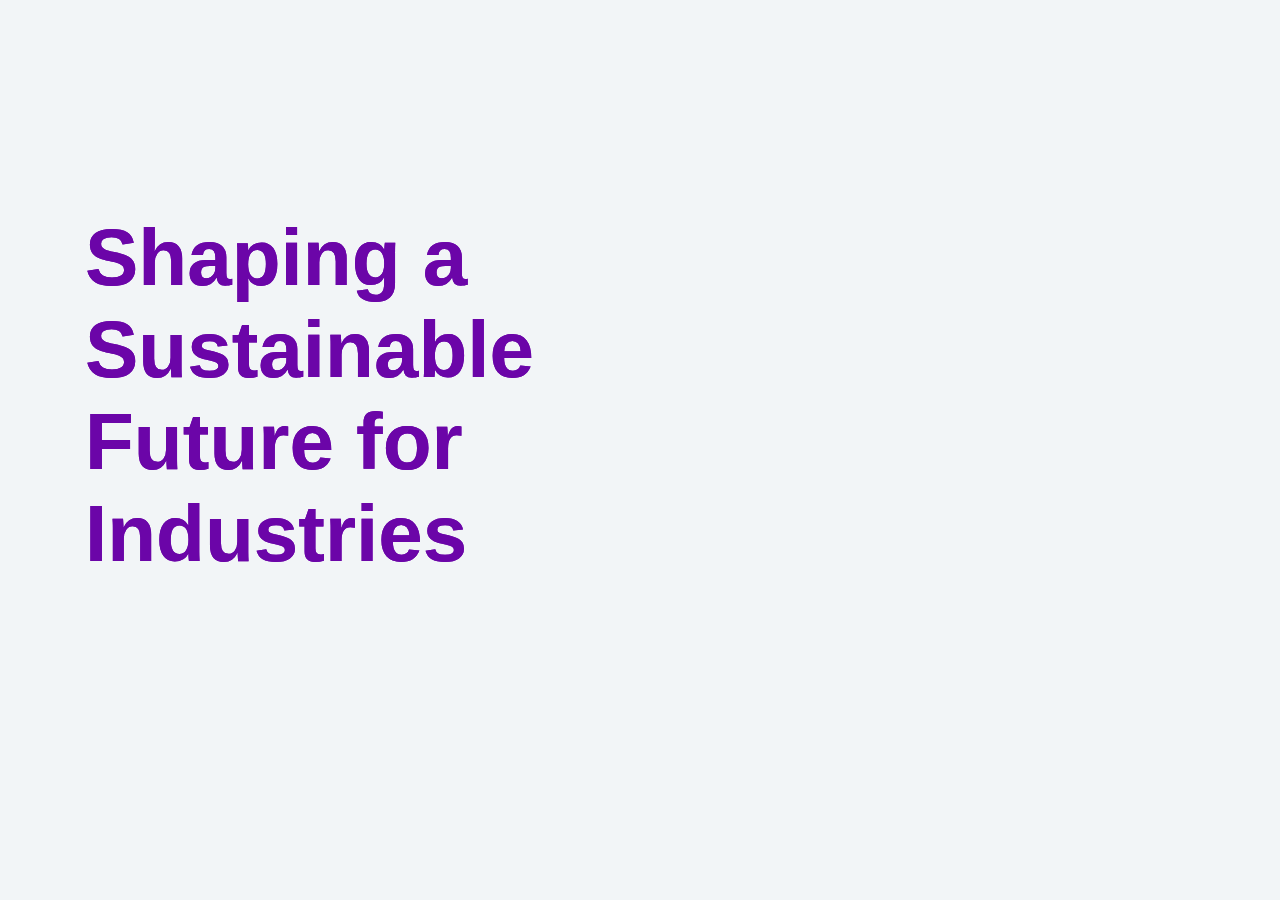
==== commit cdf3e857: "qa change" ====
--- a/index.html
+++ b/index.html
@@ -4,6 +4,37 @@
     <meta charset="UTF-8">
     <meta name="viewport" content="width=device-width, initial-scale=1.0">
 
+    <link rel="preload" href="assets/fonts/Barlow-Regular.woff2" as="font" type="font/woff2" crossorigin>
+    <link rel="preload" href="assets/fonts/Barlow-Regular.woff" as="font" type="font/woff" crossorigin>
+    <link rel="preload" href="assets/fonts/Barlow-Regular.ttf" as="font" type="font/ttf" crossorigin>
+
+    <link rel="preload" href="assets/fonts/Barlow-Bold.woff2" as="font" type="font/woff2" crossorigin>
+    <link rel="preload" href="assets/fonts/Barlow-Bold.woff" as="font" type="font/woff" crossorigin>
+    <link rel="preload" href="assets/fonts/Barlow-Bold.ttf" as="font" type="font/ttf" crossorigin>
+
+    <link rel="preload" href="assets/fonts/Barlow-SemiBold.woff2" as="font" type="font/woff2" crossorigin>
+    <link rel="preload" href="assets/fonts/Barlow-SemiBold.woff" as="font" type="font/woff" crossorigin>
+    <link rel="preload" href="assets/fonts/Barlow-SemiBold.ttf" as="font" type="font/ttf" crossorigin>
+
+    <link rel="preload" href="assets/fonts/Barlow-Light.woff2" as="font" type="font/woff2" crossorigin>
+    <link rel="preload" href="assets/fonts/Barlow-Light.woff" as="font" type="font/woff" crossorigin>
+    <link rel="preload" href="assets/fonts/Barlow-Light.ttf" as="font" type="font/ttf" crossorigin>
+
+    <link rel="preload" href="assets/fonts/Barlow-ExtraBold.woff2" as="font" type="font/woff2" crossorigin>
+    <link rel="preload" href="assets/fonts/Barlow-ExtraBold.woff" as="font" type="font/woff" crossorigin>
+    <link rel="preload" href="assets/fonts/Barlow-ExtraBold.ttf" as="font" type="font/ttf" crossorigin>
+
+    <link rel="preload" href="assets/fonts/Muli-SemiBold.woff2" as="font" type="font/woff2" crossorigin>
+    <link rel="preload" href="assets/fonts/Muli-SemiBold.woff" as="font" type="font/woff" crossorigin>
+    <link rel="preload" href="assets/fonts/Muli-SemiBold.ttf" as="font" type="font/ttf" crossorigin>
+
+    <link rel="preload" href="assets/fonts/Muli-Regular.woff2" as="font" type="font/woff2" crossorigin>
+    <link rel="preload" href="assets/fonts/Muli-Regular.woff" as="font" type="font/woff" crossorigin>
+    <link rel="preload" href="assets/fonts/Muli-Regular.ttf" as="font" type="font/ttf" crossorigin>
+
+    <link rel="preload" href="assets/fonts/Muli-ExtraBold.woff2" as="font" type="font/woff2" crossorigin>
+    <link rel="preload" href="assets/fonts/Muli-ExtraBold.woff" as="font" type="font/woff" crossorigin>
+    <link rel="preload" href="assets/fonts/Muli-ExtraBold.ttf" as="font" type="font/ttf" crossorigin>
     <link rel="stylesheet" type="text/css" href="assets/css/style.css">
     <link rel="stylesheet" type="text/css" href="assets/css/la-style.css">
 
@@ -100,8 +131,8 @@
           </ul>
         </div>
         <div class="col col-right dark">
-          <p class="large slate">
-            AVEVA provides expert software to the top 15 leading chemical companies, enabling them to unify data, drive engineering excellence and operational agililty, and support circularity and sustainable performance.
+          <p class="large">
+            AVEVA provides expert software to the top 15 leading chemical companies, enabling them to unify data, drive engineering excellence and operational agility, and support circularity and sustainable performance.
           </p>
           <a href="chemicals.html" class="button">Get Started</a>
         </div>
@@ -176,7 +207,7 @@
           </ul>
         </div>
         <div class="col col-right dark">
-          <p class="large slate">
+          <p class="large">
             As a recognized leader in the energy industry, AVEVA enables 19 of the top 20 energy companies, over 300 refineries and 900,000 miles of pipeline to improve their businesses, enable agility and drive net-zero operations through digital transformation.
           </p>
           <a href="energy.html" class="button">Get Started</a>
@@ -214,7 +245,7 @@
           </ul>
         </div>
         <div class="col col-right dark">
-          <p class="large slate">
+          <p class="large">
             AVEVA enables the digital transformation of the power industry by improving plant efficiency, increasing reliability and creating a connected workforce while meeting sustainability goals and shareholder needs.
           </p>
           <a href="power.html" class="button">Get Started</a>
--- a/assets/css/style.css
+++ b/assets/css/style.css
@@ -1,123 +1,3 @@
-@font-face {
-  -webkit-font-smoothing: antialiased;
-  -moz-osx-font-smoothing: grayscale;
-  font-style: normal;
-  font-weight: 400;
-  src: url(../fonts/Barlow-SemiBold.ttf) format("truetype");
-  font-display: swap;
-  font-family: Barlow-SemiBold
-}
-
-@font-face {
-  -webkit-font-smoothing: antialiased;
-  -moz-osx-font-smoothing: grayscale;
-  font-style: normal;
-  font-weight: 400;
-  src: url(../fonts/Barlow-Medium.ttf) format("truetype");
-  font-display: swap;
-  font-family: Barlow-Medium
-}
-
-@font-face {
-  -webkit-font-smoothing: antialiased;
-  -moz-osx-font-smoothing: grayscale;
-  font-style: normal;
-  font-weight: 400;
-  src: url(../fonts/Barlow-Regular.ttf) format("truetype");
-  font-display: swap;
-  font-family: Barlow-Regular
-}
-
-@font-face {
-  -webkit-font-smoothing: antialiased;
-  -moz-osx-font-smoothing: grayscale;
-  font-style: normal;
-  src: url(../fonts/Barlow-Light.ttf) format("truetype");
-  font-display: swap;
-  font-family: Barlow-Light;
-  font-weight: 400
-}
-
-@font-face {
-  -webkit-font-smoothing: antialiased;
-  -moz-osx-font-smoothing: grayscale;
-  font-style: normal;
-  font-weight: 400;
-  src: url(../fonts/Barlow-Bold.ttf) format("truetype");
-  font-display: swap;
-  font-family: Barlow-Bold
-}
-
-@font-face {
-  -webkit-font-smoothing: antialiased;
-  -moz-osx-font-smoothing: grayscale;
-  font-style: normal;
-  font-weight: 400;
-  src: url(../fonts/Barlow-ExtraBold.ttf) format("truetype");
-  font-display: swap;
-  font-family: Barlow-ExtraBold
-}
-
-@font-face {
-  -webkit-font-smoothing: antialiased;
-  -moz-osx-font-smoothing: grayscale;
-  font-style: normal;
-  font-weight: 400;
-  src: url(../fonts/Muli-Regular.ttf) format("truetype");
-  font-display: swap;
-  font-family: Muli-Regular
-}
-
-@font-face {
-  -webkit-font-smoothing: antialiased;
-  -moz-osx-font-smoothing: grayscale;
-  font-style: normal;
-  font-weight: 400;
-  src: url(../fonts/Muli-Medium.ttf) format("truetype");
-  font-display: swap;
-  font-family: Muli-Medium
-}
-
-@font-face {
-  -webkit-font-smoothing: antialiased;
-  -moz-osx-font-smoothing: grayscale;
-  font-style: normal;
-  font-weight: 400;
-  src: url(../fonts/Muli-SemiBold.ttf) format("truetype");
-  font-display: swap;
-  font-family: Muli-SemiBold
-}
-
-@font-face {
-  -webkit-font-smoothing: antialiased;
-  -moz-osx-font-smoothing: grayscale;
-  font-style: normal;
-  font-weight: 400;
-  src: url(../fonts/Muli-Bold.ttf) format("truetype");
-  font-display: swap;
-  font-family: Muli-Bold
-}
-
-@font-face {
-  -webkit-font-smoothing: antialiased;
-  -moz-osx-font-smoothing: grayscale;
-  font-style: normal;
-  font-weight: 400;
-  src: url(../fonts/Muli-ExtraBold.ttf) format("truetype");
-  font-display: swap;
-  font-family: Muli-ExtraBold
-}
-
-@font-face {
-  -webkit-font-smoothing: antialiased;
-  -moz-osx-font-smoothing: grayscale;
-  font-style: normal;
-  font-weight: 400;
-  src: url(../fonts/Muli-Light.ttf) format("truetype");
-  font-display: swap;
-  font-family: Muli-Light
-}
-
 .large {
   font-size: 16px;
   line-height: 24px
@@ -176,7 +56,7 @@
   text-rendering: optimizeSpeed;
   font-size: 14px;
   color: #000;
-  font-family: Barlow-Light;
+  font-family: Barlow-Light, Arial, Helvetica, sans-serif;
   background-color: #f2f5f7;
   -ms-overflow-style: none;
   scrollbar-width: none
@@ -225,7 +105,7 @@
 
 .button {
   text-decoration: none;
-  font-family: Barlow-SemiBold;
+  font-family: Barlow-SemiBold, Arial, Helvetica, sans-serif;
   font-size: 16px;
   line-height: normal;
   padding: 14px 25px 15px;
@@ -388,13 +268,13 @@
 }
 
 .nav .nav-item .nav-link {
-  font-family: Barlow-SemiBold;
+  font-family: Barlow-SemiBold, Arial, Helvetica, sans-serif;
   font-size: 18px;
   line-height: 24px
 }
 
 .nav .nav-item .nav-link.active {
-  color: #78a1fc
+  color: #4D5EE0;
 }
 
 .splash {
@@ -413,7 +293,7 @@
 }
 
 .splash h1 {
-  font-family: Barlow-Bold;
+  font-family: Barlow-Bold, Arial, Helvetica, sans-serif;
   font-size: 80px;
   color: #6b05a8
 }
@@ -469,7 +349,7 @@
 
 @media only screen and (max-width: 480px) {
   .splash.purple .container-position {
-    padding-top: 154px
+
   }
 }
 
@@ -499,7 +379,7 @@
   top: 0;
   left: 0;
   z-index: 5;
-  font-family: Barlow-Bold;
+  font-family: Barlow-Bold, Arial, Helvetica, sans-serif;
   font-size: 80px;
   color: #6b05a8;
   -webkit-animation: swipe-splash 2.4s ease-in-out;
@@ -514,7 +394,8 @@
 
 @media only screen and (min-width: 481px) and (max-width: 1024px) {
   .splash.purple h1::after {
-    font-size: 51px
+    width: 384px;
+    font-size: 44px;
   }
 }
 
@@ -529,16 +410,16 @@
   .splash.purple h1::after {
     background-size: 3000px 3000px;
     font-size: 80px;
-    -webkit-animation: swipe-splash 2.4s ease-in-out;
-    animation: swipe-splash 2.4s ease-in-out
+    -webkit-animation: swipe-splash 2.5s ease-in-out;
+    animation: swipe-splash 2.5s ease-in-out
   }
 }
 
 @media only screen and (max-width: 480px) {
   .splash.purple h1::after {
     background-size: 3000px 3000px;
-    -webkit-animation: swipe-splash 2.4s ease-in-out;
-    animation: swipe-splash 2.4s ease-in-out
+    -webkit-animation: swipe-splash 2.1s ease-in-out;
+    animation: swipe-splash 2.1s ease-in-out
   }
 }
 
@@ -574,7 +455,7 @@
 }
 
 .splash .col-right p {
-  font-family: Muli-Regular;
+  font-family: Muli-Regular, Arial, Helvetica, sans-serif;
   font-size: 14px;
   line-height: 20px;
   letter-spacing: 0px
@@ -749,7 +630,7 @@
 }
 
 .slider .slide .col-left .text-wrapper h1 {
-  font-family: Barlow-Bold;
+  font-family: Barlow-Bold, Arial, Helvetica, sans-serif;
   font-size: 80px;
   color: #6b05a8
 }
@@ -795,7 +676,7 @@
 }
 
 .slider .slide .col-right p {
-  font-family: Muli-Regular;
+  font-family: Muli-Regular, Arial, Helvetica, sans-serif;
   font-size: 14px;
   line-height: 20px;
   letter-spacing: 0px
@@ -887,7 +768,7 @@
 }
 
 .industry .main-title-wrapper h2 {
-  font-family: Barlow-Light;
+  font-family: Barlow-Light, Arial, Helvetica, sans-serif;
   font-weight: 300;
   font-size: 36px;
   color: #000
@@ -913,7 +794,7 @@
 }
 
 .industry .main-title-wrapper h3 {
-  font-family: Barlow-Medium;
+  font-family: Barlow-Medium, Arial, Helvetica, sans-serif;
   font-size: 24px;
   color: #363d42;
   text-align: center;
@@ -922,7 +803,7 @@
 }
 
 .industry .main-title-wrapper p {
-  font-family: Muli-Regular;
+  font-family: Muli-Regular, Arial, Helvetica, sans-serif;
   font-size: 14px;
   line-height: 20px;
   letter-spacing: 0px
@@ -946,7 +827,7 @@
 }
 
 .scenes-wrapper p.scenes-label {
-  font-family: Muli-Regular;
+  font-family: Muli-Regular, Arial, Helvetica, sans-serif;
   font-size: 18px;
   font-weight: bold;
   color: #363d42
@@ -1028,7 +909,7 @@
 }
 
 .scenes-wrapper .show-on-level.title-wrapper h2 {
-  font-family: Barlow-Light;
+  font-family: Barlow-Light, Arial, Helvetica, sans-serif;
   font-weight: 300;
   font-size: 36px;
   color: #000
@@ -1054,7 +935,7 @@
 }
 
 .scenes-wrapper .show-on-level.title-wrapper p {
-  font-family: Muli-Regular;
+  font-family: Muli-Regular, Arial, Helvetica, sans-serif;
   font-size: 14px;
   line-height: 20px;
   letter-spacing: 0px
@@ -2289,7 +2170,7 @@
 .pulse-dot .tooltip {
   background-color: rgba(255, 255, 255, 0.95);
   box-shadow: 0 8px 16px 0 rgba(0, 0, 0, 0.1);
-  font-family: Barlow-Medium;
+  font-family: Barlow-Medium, Arial, Helvetica, sans-serif;
   font-size: 20px;
   color: #363d42;
   position: absolute;
@@ -2411,7 +2292,7 @@
 }
 
 .sidebar-wrapper .sidebar .purple-gradient-section h4 {
-  font-family: Barlow-Regular;
+  font-family: Barlow-Regular, Arial, Helvetica, sans-serif;
   font-size: 24px;
   line-height: 32px;
   color: #fff;
@@ -2419,7 +2300,7 @@
 }
 
 .sidebar-wrapper .sidebar .purple-gradient-section p {
-  font-family: Muli-Regular;
+  font-family: Muli-Regular, Arial, Helvetica, sans-serif;
   font-size: 14px;
   line-height: 20px;
   letter-spacing: 0px
@@ -2463,7 +2344,7 @@
 }
 
 .sidebar-wrapper .sidebar .white-section p {
-  font-family: Muli-Regular;
+  font-family: Muli-Regular, Arial, Helvetica, sans-serif;
   font-size: 14px;
   line-height: 20px;
   letter-spacing: 0px
@@ -2584,16 +2465,56 @@
   background-image: url(../images/power.png)
 }
 
+
+@media screen and (max-width: 1024px) {
+  .splash.purple h1 {
+    width: 492px;
+    font-size: 51px;
+  }
+
+  .splash.purple h1::after {
+    width: 492px;
+    font-size: 51px;
+  }
+}
+
+@media screen and (max-width: 1000px) {
+  .splash.purple h1 {
+    width: 384px;
+    font-size: 51px;
+  }
+
+  .splash.purple h1::after {
+    width: 384px;
+    font-size: 51px;
+  }
+}
+
+@media screen and (max-width: 480px) {
+  .splash.purple h1 {
+    width: 410px;
+    font-size: 44px;
+  }
+
+  .splash.purple h1::after {
+    width: 410px;
+    font-size: 44px;
+  }
+}
+
+@media screen and (max-width: 428px) {
+  .splash.purple h1 {
+    width: 384px;
+    font-size: 44px;
+  }
+
+  .splash.purple h1::after {
+    width: 384px;
+    font-size: 44px;
+  }
+}
+
 @media screen and (max-width: 800px) {
-  .splash.purple h1 {
-    font-size: 51px;
-    width: 284px;
-  }
-
-  .splash.purple h1::after {
-    font-size: 51px;
-    width: 284px;
-  }
   .bg {
     height: 100%;
   }
@@ -2605,7 +2526,7 @@
   .nav.title-nav {
     padding: 92px 0 92px;
   }
-  
+
 }
 
 @media screen and (max-width: 480px){
--- a/assets/css/la-style.css
+++ b/assets/css/la-style.css
@@ -1,13 +1,3 @@
-@font-face{font-family:'Barlow-Regular';src:url(../fonts/Barlow-Regular.eot);src:url(../fonts/Barlow-Regular.eot?#iefix) format("embedded-opentype"),url(../fonts/Barlow-Regular.woff2) format("woff2"),url(../fonts/Barlow-Regular.woff) format("woff"),url(../fonts/Barlow-Regular.ttf) format("truetype"),url(../fonts/Barlow-Regular.svg#Barlow-Regular) format("svg");font-weight:400;font-style:normal;font-display:swap;}
-@font-face{font-family:'Barlow-Bold';src:url(../fonts/Barlow-Bold.eot);src:url(../fonts/Barlow-Bold.eot?#iefix) format("embedded-opentype"),url(../fonts/Barlow-Bold.woff2) format("woff2"),url(../fonts/Barlow-Bold.woff) format("woff"),url(../fonts/Barlow-Bold.ttf) format("truetype"),url(../fonts/Barlow-Bold.svg#Barlow-Bold) format("svg");font-weight:700;font-style:normal;font-display:swap;}
-@font-face{font-family:'Barlow-Medium';src:url(../fonts/Barlow-Medium.eot);src:url(../fonts/Barlow-Medium.eot?#iefix) format("embedded-opentype"),url(../fonts/Barlow-Medium.woff2) format("woff2"),url(../fonts/Barlow-Medium.woff) format("woff"),url(../fonts/Barlow-Medium.ttf) format("truetype"),url(../fonts/Barlow-Medium.svg#Barlow-Medium) format("svg");font-weight:500;font-style:normal;font-display:swap;}
-@font-face{font-family:'Barlow-SemiBold';src:url(../fonts/Barlow-SemiBold.eot);src:url(../fonts/Barlow-SemiBold.eot?#iefix) format("embedded-opentype"),url(../fonts/Barlow-SemiBold.woff2) format("woff2"),url(../fonts/Barlow-SemiBold.woff) format("woff"),url(../fonts/Barlow-SemiBold.ttf) format("truetype"),url(../fonts/Barlow-SemiBold.svg#Barlow-SemiBold) format("svg");font-weight:600;font-style:normal;font-display:swap;}
-@font-face{font-family:'Barlow-Light';src:url(../fonts/Barlow-Light.eot);src:url(../fonts/Barlow-Light.eot?#iefix) format("embedded-opentype"),url(../fonts/Barlow-Light.woff2) format("woff2"),url(../fonts/Barlow-Light.woff) format("woff"),url(../fonts/Barlow-Light.ttf) format("truetype"),url(../fonts/Barlow-Light.svg#Barlow-Light) format("svg");font-weight:300;font-style:normal;font-display:swap;}
-@font-face{font-family:'Barlow-ExtraBold';src:url(../fonts/Barlow-ExtraBold.eot);src:url(../fonts/Barlow-ExtraBold.eot?#iefix) format("embedded-opentype"),url(../fonts/Barlow-ExtraBold.woff2) format("woff2"),url(../fonts/Barlow-ExtraBold.woff) format("woff"),url(../fonts/Barlow-ExtraBold.ttf) format("truetype"),url(../fonts/Barlow-ExtraBold.svg#Barlow-ExtraBold) format("svg");font-weight:700;font-style:normal;font-display:swap;}
-@font-face{font-family:'Muli-SemiBold';src:url(../fonts/Muli-SemiBold.eot);src:url(../fonts/Muli-SemiBold.eot?#iefix) format("embedded-opentype"),url(../fonts/Muli-SemiBold.woff2) format("woff2"),url(../fonts/Muli-SemiBold.woff) format("woff"),url(../fonts/Muli-SemiBold.ttf) format("truetype"),url(../fonts/Muli-SemiBold.svg#Muli-SemiBold) format("svg");font-weight:600;font-style:normal;font-display:swap;}
-@font-face{font-family:'Muli-Regular';src:url(../fonts/Muli-Regular.eot);src:url(../fonts/Muli-Regular.eot?#iefix) format("embedded-opentype"),url(../fonts/Muli-Regular.woff2) format("woff2"),url(../fonts/Muli-Regular.woff) format("woff"),url(../fonts/Muli-Regular.ttf) format("truetype"),url(../fonts/Muli-Regular.svg#Muli-Regular) format("svg");font-weight:400;font-style:normal;font-display:swap;}
-@font-face{font-family:'Muli-ExtraBold';src:url(../fonts/Muli-ExtraBold.eot);src:url(../fonts/Muli-ExtraBold.eot?#iefix) format("embedded-opentype"),url(../fonts/Muli-ExtraBold.woff2) format("woff2"),url(../fonts/Muli-ExtraBold.woff) format("woff"),url(../fonts/Muli-ExtraBold.ttf) format("truetype"),url(../fonts/Muli-ExtraBold.svg#Muli-ExtraBold) format("svg");font-weight:700;font-style:normal;font-display:swap;}
-
 h1, .splash.purple h1:after {font-family:Barlow-Bold, Arial, Helvetica, sans-serif;}
 h2 {font-family:Barlow-Light, Arial, Helvetica, sans-serif;}
 h3, .pulse-dot .tooltip {font-family:Barlow-Medium, Arial, Helvetica, sans-serif;}
@@ -17,14 +7,23 @@
 .button, .nav-link {font-family:Barlow-SemiBold, Arial, Helvetica, sans-serif;}
 .splash.purple * {transition:none!important;}
 
-.pop-trigger {display: block; }
+.pop-trigger {display: block;}
+
+.sidebar .pop-trigger {
+  margin-bottom: 25px;
+}
+
+.sidebar-wrapper .sidebar .white-section .sidebar-video-wrapper p {
+  margin-bottom: 25px;
+}
 .pop-trigger>img {display: block;cursor: pointer;max-width: 100%;height: auto;}
 .fitb-pop {position: fixed;top: 50%;left: 50%;width: 101vw;height: 101vh;-webkit-transform: translate(-50%, -10%);background: rgba(0,0,0,.75);z-index: 999999;padding: 40px;display: flex;flex-direction: column;align-items: center;display: none;}
-
+.sidebar .fitb-pop {-webkit-transform: translate(-50%, -50%); transform: translate(-50%, -50%); }
 .active .fitb-pop {display: flex; }
 .fitb-pop>div {margin: auto 0; width: 100%; max-width: 750px; padding: 0!important; height: 422px; max-height: calc( ( 100vw - 80px ) * .5625 ); }
 
 .background-video {position: absolute; z-index: -1; bottom: 0; width: 100%; height: auto; }
+.nav .nav-item .nav-link:hover {color: #545C69; }
 
 @-webkit-keyframes pulse-before{
   0%{box-shadow:0 0 0 0 rgba(245,166,36,0.4)}
@@ -55,4 +54,7 @@
 }
 @media screen and (max-width: 800px) {
   .fitb-pop {-webkit-transform: translate(-50%, -50%);}
+}
+@media screen and (max-width: 573px) {
+  .home .splash-inner>.col-wrapper {padding-bottom: 170px; }
 }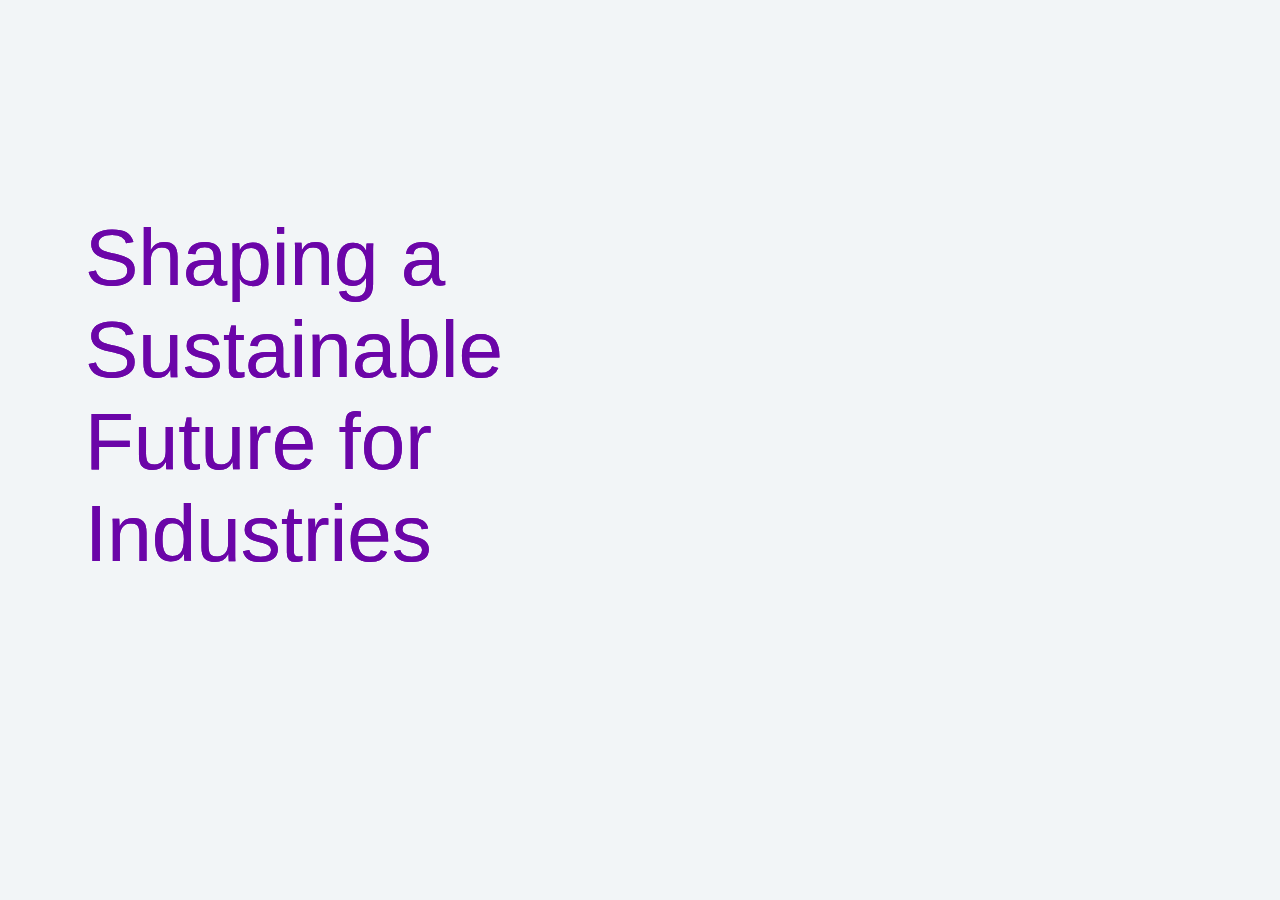
==== commit 35c59923: "QA changes" ====
--- a/index.html
+++ b/index.html
@@ -55,7 +55,7 @@
           </p>
           <p class="large">
             <strong>
-              Discover how AVEVA software can help you unlock performance intelligence in each of the industries below.
+              Discover how AVEVA software can help you unlock performance intelligence in each of the industries.
             </strong>
           </p>
         </div>
--- a/assets/css/style.css
+++ b/assets/css/style.css
@@ -114,7 +114,13 @@
   display: inline-block;
   text-align: center;
   max-width: 167px;
-  width: 100%
+  width: 100%;
+  -webkit-transition: background-color .3s ease;
+  transition: background-color .3s ease;
+}
+
+.button:hover {
+  background-color: #3051db;
 }
 
 .button.button-inverted {
@@ -295,7 +301,8 @@
 .splash h1 {
   font-family: Barlow-Bold, Arial, Helvetica, sans-serif;
   font-size: 80px;
-  color: #6b05a8
+  color: #6b05a8;
+  font-weight: 400;
 }
 
 @media only screen and (min-width: 1025px) {
@@ -564,8 +571,14 @@
   background-color: #4d5ee0;
   color: #fff;
   text-align: center;
-  line-height: 63px;
-  cursor: pointer
+  line-height: 72px;
+  cursor: pointer;
+  -webkit-transition: background-color .3s ease;
+  transition: background-color .3s ease;
+}
+
+.slider .slider-arrows .arrow:hover {
+  background-color: #78A1FC;
 }
 
 @media only screen and (max-width: 480px) {
@@ -601,7 +614,7 @@
 
 @media only screen and (min-width: 481px) and (max-width: 1024px) {
   .slider .slide .video-wrapper {
-    margin: 30px 0 40px
+    margin: 30px 0 25px;
   }
 }
 
@@ -632,7 +645,9 @@
 .slider .slide .col-left .text-wrapper h1 {
   font-family: Barlow-Bold, Arial, Helvetica, sans-serif;
   font-size: 80px;
-  color: #6b05a8
+  color: #6b05a8;
+  -webkit-font-smoothing: antialiased;
+  font-weight: 400;
 }
 
 @media only screen and (min-width: 1025px) {
@@ -688,7 +703,7 @@
 
 @media only screen and (min-width: 481px) and (max-width: 1024px) {
   .slider .slide .col-right .button {
-    margin-top: 45px
+    margin-top: 5px;
   }
 }
 
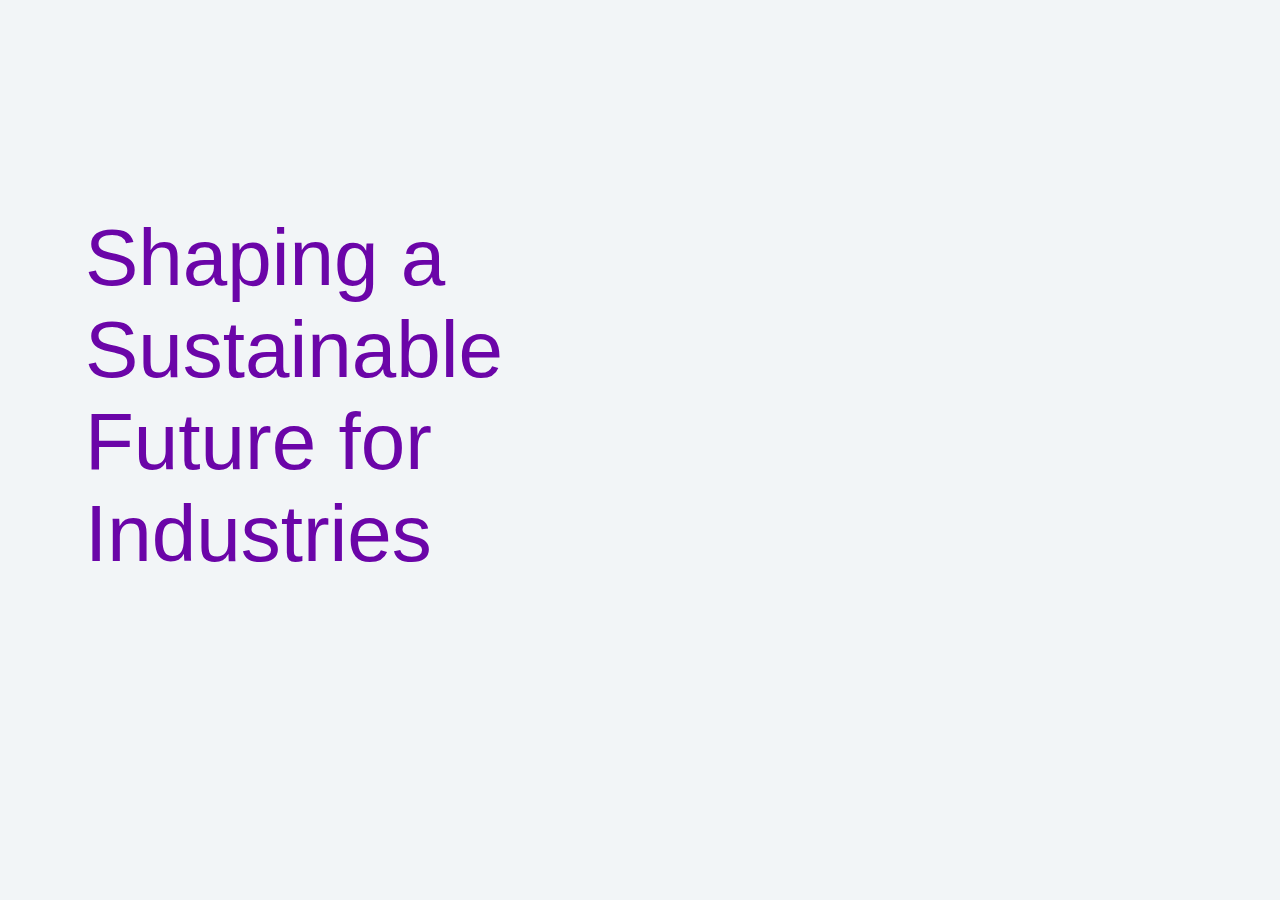
==== commit ff7e1306: "QA updates" ====
--- a/index.html
+++ b/index.html
@@ -40,7 +40,7 @@
 
     <title>Aveva | Welcome</title>
   </head>
-  <body class="home splash purple">
+  <body class="home splash start">
 
     <div class="splash-inner container container-center">
       <div class="row container-position col-wrapper">
@@ -55,7 +55,7 @@
           </p>
           <p class="large">
             <strong>
-              Discover how AVEVA software can help you unlock performance intelligence in each of the industries.
+              Discover how AVEVA software can help you unlock performance intelligence in these industries:
             </strong>
           </p>
         </div>
@@ -65,7 +65,7 @@
               <a class="nav-link dark" href="#" data-slide="chemicals">Chemicals</a>
             </li>
             <li class="nav-item">
-              <a class="nav-link dark" href="#" data-slide="consumer-products">Consumer-packaged Goods</a>
+              <a class="nav-link dark" href="#" data-slide="consumer-products">Consumer Packaged Goods</a>
             </li>
             <li class="nav-item">
               <a class="nav-link dark" href="#" data-slide="energy">Oil and Gas</a>
@@ -120,19 +120,19 @@
               <a class="nav-link dark active" href="#" data-slide="chemicals">Chemicals</a>
             </li>
             <li class="nav-item">
-              <a class="nav-link dark" href="#" data-slide="consumer-products">Consumer-packaged Goods</a>
-            </li>
-            <li class="nav-item">
-              <a class="nav-link dark" href="#" data-slide="energy">Oil and Gas</a>
-            </li>
-            <li class="nav-item">
-              <a class="nav-link dark" href="#" data-slide="power">Power</a>
-            </li>
-          </ul>
-        </div>
-        <div class="col col-right dark">
-          <p class="large">
-            AVEVA provides expert software to the top 15 leading chemical companies, enabling them to unify data, drive engineering excellence and operational agility, and support circularity and sustainable performance.
+              <a class="nav-link dark" href="#" data-slide="consumer-products">Consumer Packaged Goods</a>
+            </li>
+            <li class="nav-item">
+              <a class="nav-link dark" href="#" data-slide="energy">Oil and Gas</a>
+            </li>
+            <li class="nav-item">
+              <a class="nav-link dark" href="#" data-slide="power">Power</a>
+            </li>
+          </ul>
+        </div>
+        <div class="col col-right dark">
+          <p class="large">
+            AVEVA provides expert software to the top 15 leading chemical companies, enabling them to unify data, drive engineering excellence and operational agililty, and support circularity and sustainable performance.
           </p>
           <a href="chemicals.html" class="button">Get Started</a>
         </div>
@@ -141,7 +141,7 @@
       <div class="container container-center container-position slide slide-consumer-products col-wrapper" style="display: none" data-slide="consumer-products">
         <div class="col col-left">
           <div class="text-wrapper">
-            <h1>Consumer-packaged Goods</h1>
+            <h1>Consumer Packaged Goods</h1>
           </div>
         </div>
         <div class="col col-right">
@@ -158,7 +158,7 @@
               <a class="nav-link dark" href="#" data-slide="chemicals">Chemicals</a>
             </li>
             <li class="nav-item">
-              <a class="nav-link dark active" href="#" data-slide="consumer-products">Consumer-packaged Goods</a>
+              <a class="nav-link dark active" href="#" data-slide="consumer-products">Consumer Packaged Goods</a>
             </li>
             <li class="nav-item">
               <a class="nav-link dark" href="#" data-slide="energy">Oil and Gas</a>
@@ -196,7 +196,7 @@
               <a class="nav-link dark" href="#" data-slide="chemicals">Chemicals</a>
             </li>
             <li class="nav-item">
-              <a class="nav-link dark" href="#" data-slide="consumer-products">Consumer-packaged Goods</a>
+              <a class="nav-link dark" href="#" data-slide="consumer-products">Consumer Packaged Goods</a>
             </li>
             <li class="nav-item">
               <a class="nav-link dark active" href="#" data-slide="energy">Oil and Gas</a>
@@ -234,7 +234,7 @@
               <a class="nav-link dark" href="#" data-slide="chemicals">Chemicals</a>
             </li>
             <li class="nav-item">
-              <a class="nav-link dark" href="#" data-slide="consumer-products">Consumer-packaged Goods</a>
+              <a class="nav-link dark" href="#" data-slide="consumer-products">Consumer Packaged Goods</a>
             </li>
             <li class="nav-item">
               <a class="nav-link dark" href="#" data-slide="energy">Oil and Gas</a>
@@ -264,12 +264,16 @@
     <script>
       document.addEventListener('DOMContentLoaded', () => {
       let vidElem = document.querySelector('.background-video');
+      let timeoutTime = 3000;
       let videoElement = $('.background-video');
+      if ( $.cookie("last-page") == 'nothome' ) {
+        timeoutTime = 0;
+      }
       setTimeout(function() {
         videoElement.fadeIn(400, 'swing', function() {
           vidElem.play();
         });
-      }, 2000);
+      }, timeoutTime);
       vidElem.addEventListener('timeupdate', function () {
 if (vidElem.currentTime >= 15) {
         vidElem.currentTime = 11.25;
--- a/assets/css/style.css
+++ b/assets/css/style.css
@@ -197,6 +197,10 @@
   transition: opacity 1s ease-in-out
 }
 
+.start .nav.title-nav {
+  opacity: 0;
+}
+
 @media only screen and (max-width: 1024px) {
   .nav.title-nav {
     position: relative;
@@ -269,7 +273,9 @@
 
 @media only screen and (max-width: 480px) {
   .nav .nav-item {
-    flex: 0 0 auto
+    flex: 0 0 auto;
+    margin-right: 40px;
+    min-width: 85px;
   }
 }
 
@@ -449,6 +455,10 @@
   transition: opacity 1s ease-in-out
 }
 
+.splash.start .col-right {
+  opacity: 0;
+}
+
 @media only screen and (max-width: 1024px) {
   .splash .col-right {
     order: 3
@@ -683,8 +693,12 @@
 
 @media only screen and (max-width: 1024px) {
   .slider .slide .col-right {
-    order: 4
-  }
+    order: 4;
+  }
+
+.slider .slide .title-nav + .col-right {
+  padding-bottom: 40px;
+}
   .slider .slide .col-right.video-wrapper {
     order: 3
   }
@@ -2423,7 +2437,7 @@
 }
 
 .splash.purple .slide-consumer-products h1::after {
-  content: "Consumer-packaged Goods";
+  content: "Consumer packaged Goods";
 }
 
 .splash.purple .slide-energy h1::after {
@@ -2456,7 +2470,7 @@
   transition: opacity 1s ease-in-out !important;
   opacity: 0;
   position: absolute;
-  height: 115%;
+  height: 100%;
   width: 100%;
 }
 
@@ -2521,11 +2535,13 @@
   .splash.purple h1 {
     width: 384px;
     font-size: 44px;
+    max-width: 100%;
   }
 
   .splash.purple h1::after {
     width: 384px;
     font-size: 44px;
+    max-width: 100%;
   }
 }
 
--- a/assets/css/la-style.css
+++ b/assets/css/la-style.css
@@ -8,19 +8,16 @@
 .splash.purple * {transition:none!important;}
 
 .pop-trigger {display: block;}
-
-.sidebar .pop-trigger {
-  margin-bottom: 25px;
-}
-
-.sidebar-wrapper .sidebar .white-section .sidebar-video-wrapper p {
-  margin-bottom: 25px;
-}
+.sidebar .pop-trigger {margin-bottom: 25px; }
+.sidebar-wrapper .sidebar .white-section .sidebar-video-wrapper p {margin-bottom: 25px; }
 .pop-trigger>img {display: block;cursor: pointer;max-width: 100%;height: auto;}
-.fitb-pop {position: fixed;top: 50%;left: 50%;width: 101vw;height: 101vh;-webkit-transform: translate(-50%, -10%);background: rgba(0,0,0,.75);z-index: 999999;padding: 40px;display: flex;flex-direction: column;align-items: center;display: none;}
+.fitb-pop {position: fixed;top: 50%;left: 50%;width: 101vw;height: 101vh;-webkit-transform: translate(-50%, -130px);background: rgba(0,0,0,.75);z-index: 999999;padding: 40px;display: flex;flex-direction: column;align-items: center;display: none;}
 .sidebar .fitb-pop {-webkit-transform: translate(-50%, -50%); transform: translate(-50%, -50%); }
 .active .fitb-pop {display: flex; }
-.fitb-pop>div {margin: auto 0; width: 100%; max-width: 750px; padding: 0!important; height: 422px; max-height: calc( ( 100vw - 80px ) * .5625 ); }
+.fitb-pop>div:not(.fitb-close) {margin: auto 0; width: 100%; max-width: 750px; padding: 0!important; height: 422px; max-height: calc( ( 100vw - 80px ) * .5625 ); }
+
+.fitb-close {position: absolute;top: 24px;right: 35px;height: auto;width: 20px;cursor: pointer;}
+.fitb-close>img {display: block; width: 100%; height: auto; }
 
 .background-video {position: absolute; z-index: -1; bottom: 0; width: 100%; height: auto; }
 .nav .nav-item .nav-link:hover {color: #545C69; }
@@ -45,7 +42,11 @@
   18%{box-shadow:0 0 0 10px rgba(245,166,36,0.2)}
   50%{box-shadow:0 0 0 70px rgba(245,166,36,0)}
 }
-
+/*@media screen and (min-width: 1025px) {
+  .home .col-wrapper {flex-direction: column; height: 460px; }
+  .home .col-wrapper .col {max-width: 50%; padding-left: 100px; box-sizing: border-box; }
+  .nav .nav-item {flex: auto; }
+}*/
 @media screen and (max-width: 1024px) {
   .fitb-pop {-webkit-transform: translate(-50%, -44%);}
 }
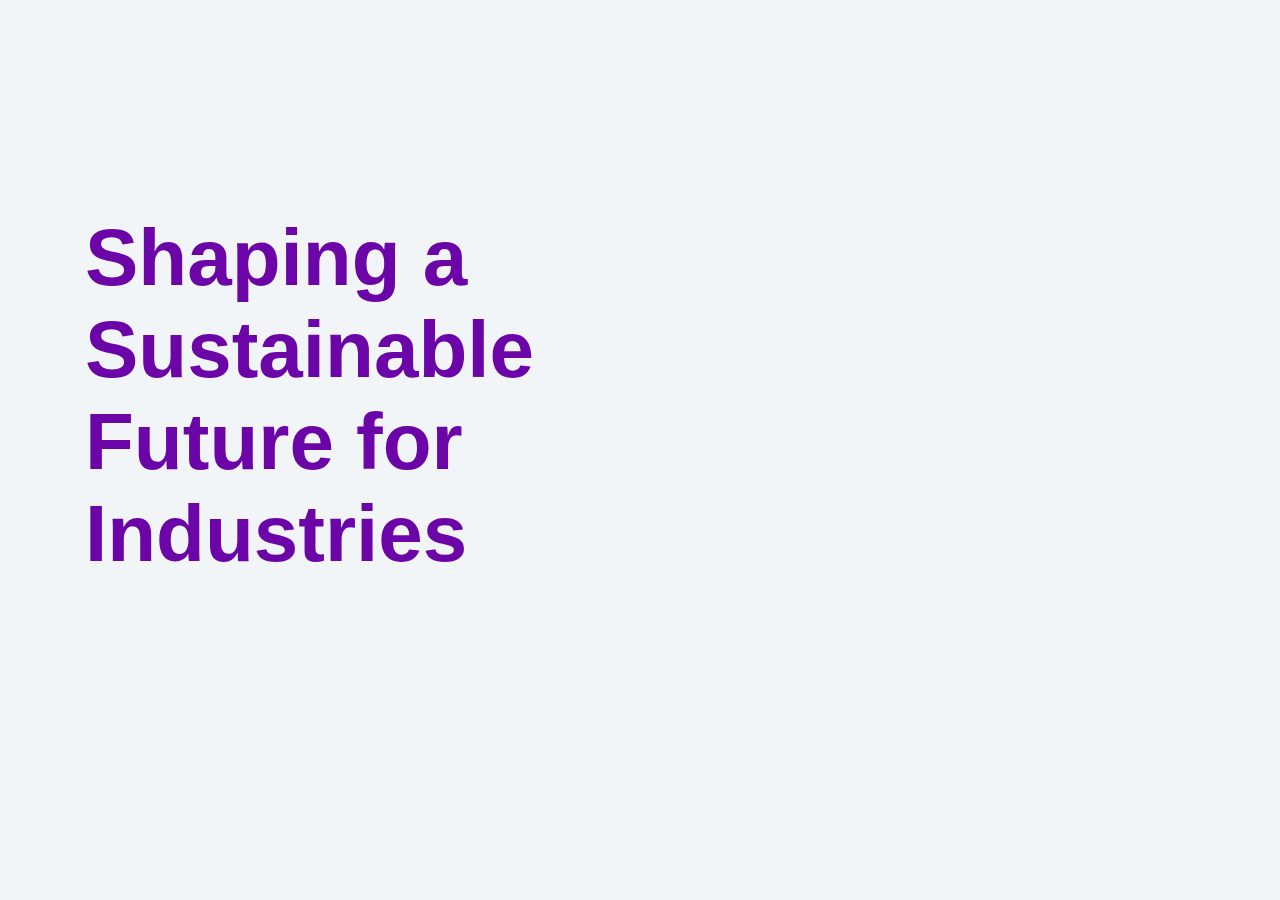
==== commit cf17ab28: "more qa changes" ====
--- a/index.html
+++ b/index.html
@@ -108,6 +108,7 @@
                 <img src="assets/images/video-preview.jpg" />
                 <div class="fitb-pop">
                   <script src="https://fast.wistia.com/embed/medias/597hd5njdz.jsonp" async></script><script src="https://fast.wistia.com/assets/external/E-v1.js" async></script><div class="wistia_responsive_padding" style="padding:56.25% 0 0 0;position:relative;"><div class="wistia_responsive_wrapper" style="height:100%;left:0;position:absolute;top:0;width:100%;"><div class="wistia_embed wistia_async_597hd5njdz videoFoam=true" style="height:100%;position:relative;width:100%"><div class="wistia_swatch" style="height:100%;left:0;opacity:0;overflow:hidden;position:absolute;top:0;transition:opacity 200ms;width:100%;"><img src="https://fast.wistia.com/embed/medias/597hd5njdz/swatch" style="filter:blur(5px);height:100%;object-fit:contain;width:100%;" alt="" aria-hidden="true" onload="this.parentNode.style.opacity=1;" /></div></div></div></div>
+                  <div class="fitb-close"><img alt="" src="assets/images/close.svg"></div>
                 </div>
               </div>
             </div>
--- a/assets/css/style.css
+++ b/assets/css/style.css
@@ -274,7 +274,7 @@
 @media only screen and (max-width: 480px) {
   .nav .nav-item {
     flex: 0 0 auto;
-    margin-right: 40px;
+    margin-right: 45px;
     min-width: 85px;
   }
 }
@@ -308,7 +308,7 @@
   font-family: Barlow-Bold, Arial, Helvetica, sans-serif;
   font-size: 80px;
   color: #6b05a8;
-  font-weight: 400;
+  font-weight: 700;
 }
 
 @media only screen and (min-width: 1025px) {
@@ -391,12 +391,13 @@
   position: absolute;
   top: 0;
   left: 0;
+  font-weight: 700;
   z-index: 5;
   font-family: Barlow-Bold, Arial, Helvetica, sans-serif;
   font-size: 80px;
   color: #6b05a8;
   -webkit-animation: swipe-splash 2.4s ease-in-out;
-  animation: swipe-splash 2.4s ease-in-out
+  animation: swipe-splash 2.4s ease-in-out;
 }
 
 @media only screen and (min-width: 1025px) {
@@ -542,6 +543,7 @@
 .slider .slider-arrows {
   position: relative;
   z-index: 1000;
+  z-index: 0;
 }
 
 @media only screen and (min-width: 481px) and (max-width: 1024px) {
@@ -657,7 +659,7 @@
   font-size: 80px;
   color: #6b05a8;
   -webkit-font-smoothing: antialiased;
-  font-weight: 400;
+  /* font-weight: 400; */
 }
 
 @media only screen and (min-width: 1025px) {
@@ -2437,7 +2439,7 @@
 }
 
 .splash.purple .slide-consumer-products h1::after {
-  content: "Consumer packaged Goods";
+  content: "Consumer Packaged Goods";
 }
 
 .splash.purple .slide-energy h1::after {
--- a/assets/css/la-style.css
+++ b/assets/css/la-style.css
@@ -16,7 +16,7 @@
 .active .fitb-pop {display: flex; }
 .fitb-pop>div:not(.fitb-close) {margin: auto 0; width: 100%; max-width: 750px; padding: 0!important; height: 422px; max-height: calc( ( 100vw - 80px ) * .5625 ); }
 
-.fitb-close {position: absolute;top: 24px;right: 35px;height: auto;width: 20px;cursor: pointer;}
+.fitb-close {position: absolute;top: 24px;right: 27px;height: auto;width: 20px;cursor: pointer;}
 .fitb-close>img {display: block; width: 100%; height: auto; }
 
 .background-video {position: absolute; z-index: -1; bottom: 0; width: 100%; height: auto; }
@@ -58,4 +58,11 @@
 }
 @media screen and (max-width: 573px) {
   .home .splash-inner>.col-wrapper {padding-bottom: 170px; }
+}
+@media screen and (max-width: 480px) {
+  .home .splash-inner>.col-wrapper, .home .slide.col-wrapper {position: relative; padding-left: 15px; padding-right: 15px; min-width: calc(100% + 30px); margin-left: -15px; /* overflow: hidden; */ }
+  .home .splash-inner>.col-wrapper:before, .home .splash-inner>.col-wrapper:after, .home .slide.col-wrapper:before, .home .slide.col-wrapper:after {content: '';width: 30px;height: 72px;position: absolute;top: 129px;left: 0;background: #000;margin-top: -36px;background: -moz-linear-gradient(left,  rgba(242,245,246,1) 0%, rgba(242,245,246,1) 50%, rgba(242,245,246,0) 100%);background: -webkit-linear-gradient(left,  rgba(242,245,246,1) 0%,rgba(242,245,246,1) 50%,rgba(242,245,246,0) 100%);background: linear-gradient(to right,  rgba(242,245,246,1) 0%,rgba(242,245,246,1) 50%,rgba(242,245,246,0) 100%);filter: progid:DXImageTransform.Microsoft.gradient( startColorstr='#f2f5f6', endColorstr='#00f2f5f6',GradientType=1 );z-index: 10;}
+  .home.splash.purple .splash-inner>.col-wrapper:before, .home.splash.purple .splash-inner>.col-wrapper:after, .home.splash.purple .slide.col-wrapper:before, .home.splash.purple .slide.col-wrapper:after {opacity:0;display:none;}
+  .home .splash-inner>.col-wrapper:after, .home .slide.col-wrapper:after {left: auto;right: 0;transform: rotate(180deg);}
+  .home.slider .slider-inner {padding: 0 15px; }
 }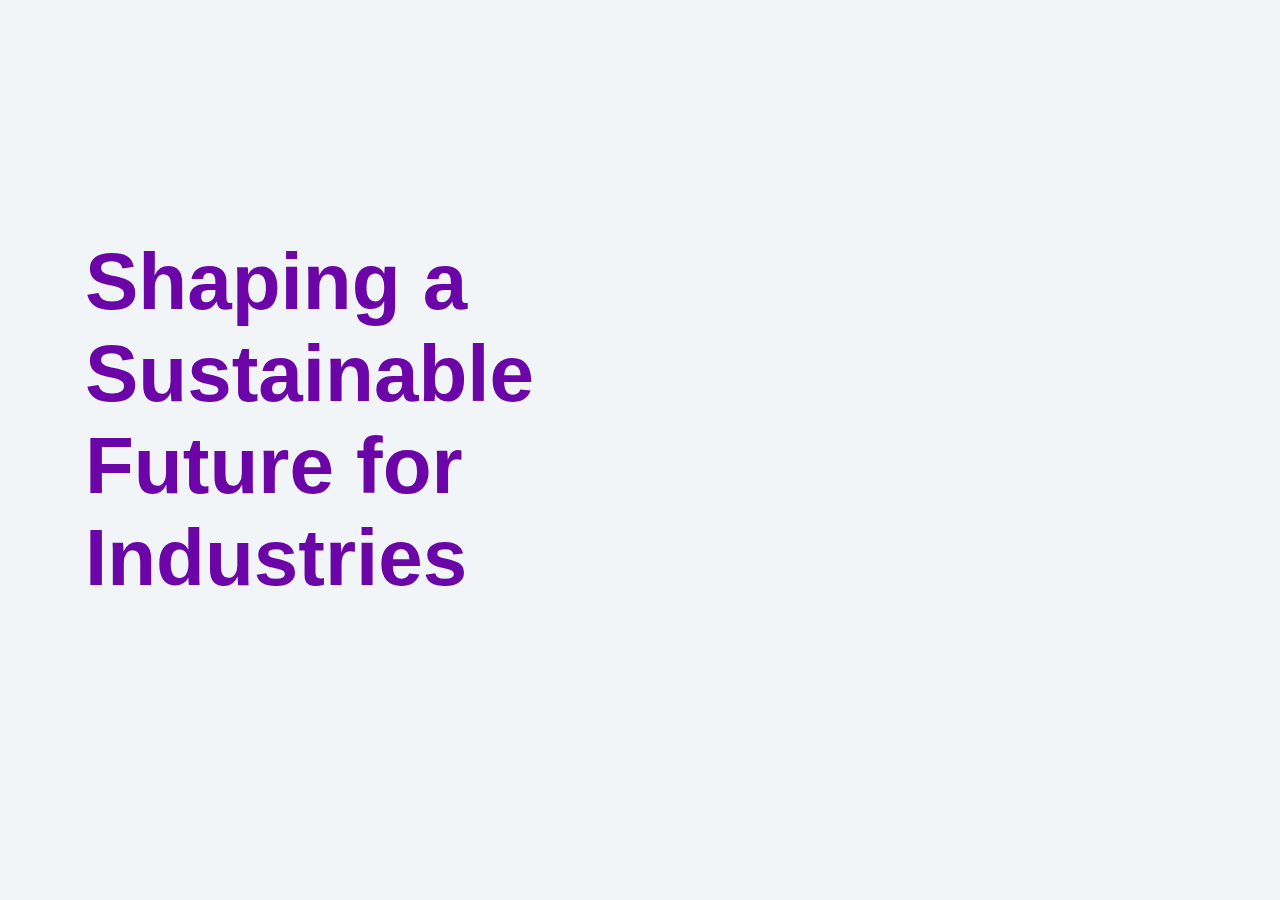
==== commit 2bea01b9: "qa changes...and design change" ====
--- a/index.html
+++ b/index.html
@@ -118,6 +118,9 @@
         <div class="col col-full nav title-nav">
           <ul class="nav-list">
             <li class="nav-item">
+              <a class="nav-link dark" href="#" data-slide="splash">Home</a>
+            </li>
+            <li class="nav-item">
               <a class="nav-link dark active" href="#" data-slide="chemicals">Chemicals</a>
             </li>
             <li class="nav-item">
@@ -156,6 +159,9 @@
         <div class="col col-full nav title-nav">
           <ul class="nav-list">
             <li class="nav-item">
+              <a class="nav-link dark" href="#" data-slide="splash">Home</a>
+            </li>
+            <li class="nav-item">
               <a class="nav-link dark" href="#" data-slide="chemicals">Chemicals</a>
             </li>
             <li class="nav-item">
@@ -194,6 +200,9 @@
         <div class="col col-full nav title-nav">
           <ul class="nav-list">
             <li class="nav-item">
+              <a class="nav-link dark" href="#" data-slide="splash">Home</a>
+            </li>
+            <li class="nav-item">
               <a class="nav-link dark" href="#" data-slide="chemicals">Chemicals</a>
             </li>
             <li class="nav-item">
@@ -231,6 +240,9 @@
         </div>
         <div class="col col-full nav title-nav">
           <ul class="nav-list">
+            <li class="nav-item">
+              <a class="nav-link dark" href="#" data-slide="splash">Home</a>
+            </li>
             <li class="nav-item">
               <a class="nav-link dark" href="#" data-slide="chemicals">Chemicals</a>
             </li>
--- a/assets/css/style.css
+++ b/assets/css/style.css
@@ -562,7 +562,8 @@
   position: absolute;
   right: 0;
   display: flex;
-  flex-direction: row
+  flex-direction: row;
+  display: none;
 }
 
 @media only screen and (min-width: 481px) and (max-width: 1024px) {
@@ -2474,6 +2475,8 @@
   position: absolute;
   height: 100%;
   width: 100%;
+  left: 0;
+  top: 0;
 }
 
 .purple .bg {
--- a/assets/css/la-style.css
+++ b/assets/css/la-style.css
@@ -21,6 +21,7 @@
 
 .background-video {position: absolute; z-index: -1; bottom: 0; width: 100%; height: auto; }
 .nav .nav-item .nav-link:hover {color: #545C69; }
+.industry .main-title-wrapper {padding-top: 50px; }
 
 @-webkit-keyframes pulse-before{
   0%{box-shadow:0 0 0 0 rgba(245,166,36,0.4)}
@@ -47,6 +48,23 @@
   .home .col-wrapper .col {max-width: 50%; padding-left: 100px; box-sizing: border-box; }
   .nav .nav-item {flex: auto; }
 }*/
+@media screen and (min-width: 1025px) {
+  .home .splash-inner .col.col-full.nav.title-nav {margin-top: 120px;padding-left: 0px;}
+  .home>.splash-inner>.col-wrapper {flex-direction: column; max-height: 630px; }
+  .home>.splash-inner>.col-wrapper>div {width: 50%; }
+  .splash-inner .nav .nav-item {flex: auto; max-width: 140px; flex-grow: 0; margin-right: 33px; }
+  .splash-inner .nav .nav-item:last-child {margin-right: 0; }
+  .splash-inner .nav .nav-list {justify-content: flex-end; }
+
+  .slider-inner .slide.col-wrapper {padding-left: 190px;margin-top: 60px;}
+  .slider-inner .nav.title-nav {position: absolute;top: 15px;left: 0;width: 180px;}
+  .slider-inner .nav.title-nav .nav-list {flex-direction: column; }
+  .slider-inner .nav.title-nav .nav-list>li {flex: auto;margin-top: 35px;}
+  .slider-inner .nav.title-nav .nav-list>li:first-child {margin-top: 0; }
+  .slider-inner .nav.title-nav + .col-right {padding-left: 5px;/* margin-top: -280px; */position: absolute;width: 35%;padding-top: 120px;}
+  .slider-inner .slide.col-wrapper .col-right:nth-child(2) {padding-left: 30px; }
+  .slider .slide .col-right .button {margin-top: 28px;}
+}
 @media screen and (max-width: 1024px) {
   .fitb-pop {-webkit-transform: translate(-50%, -44%);}
 }
